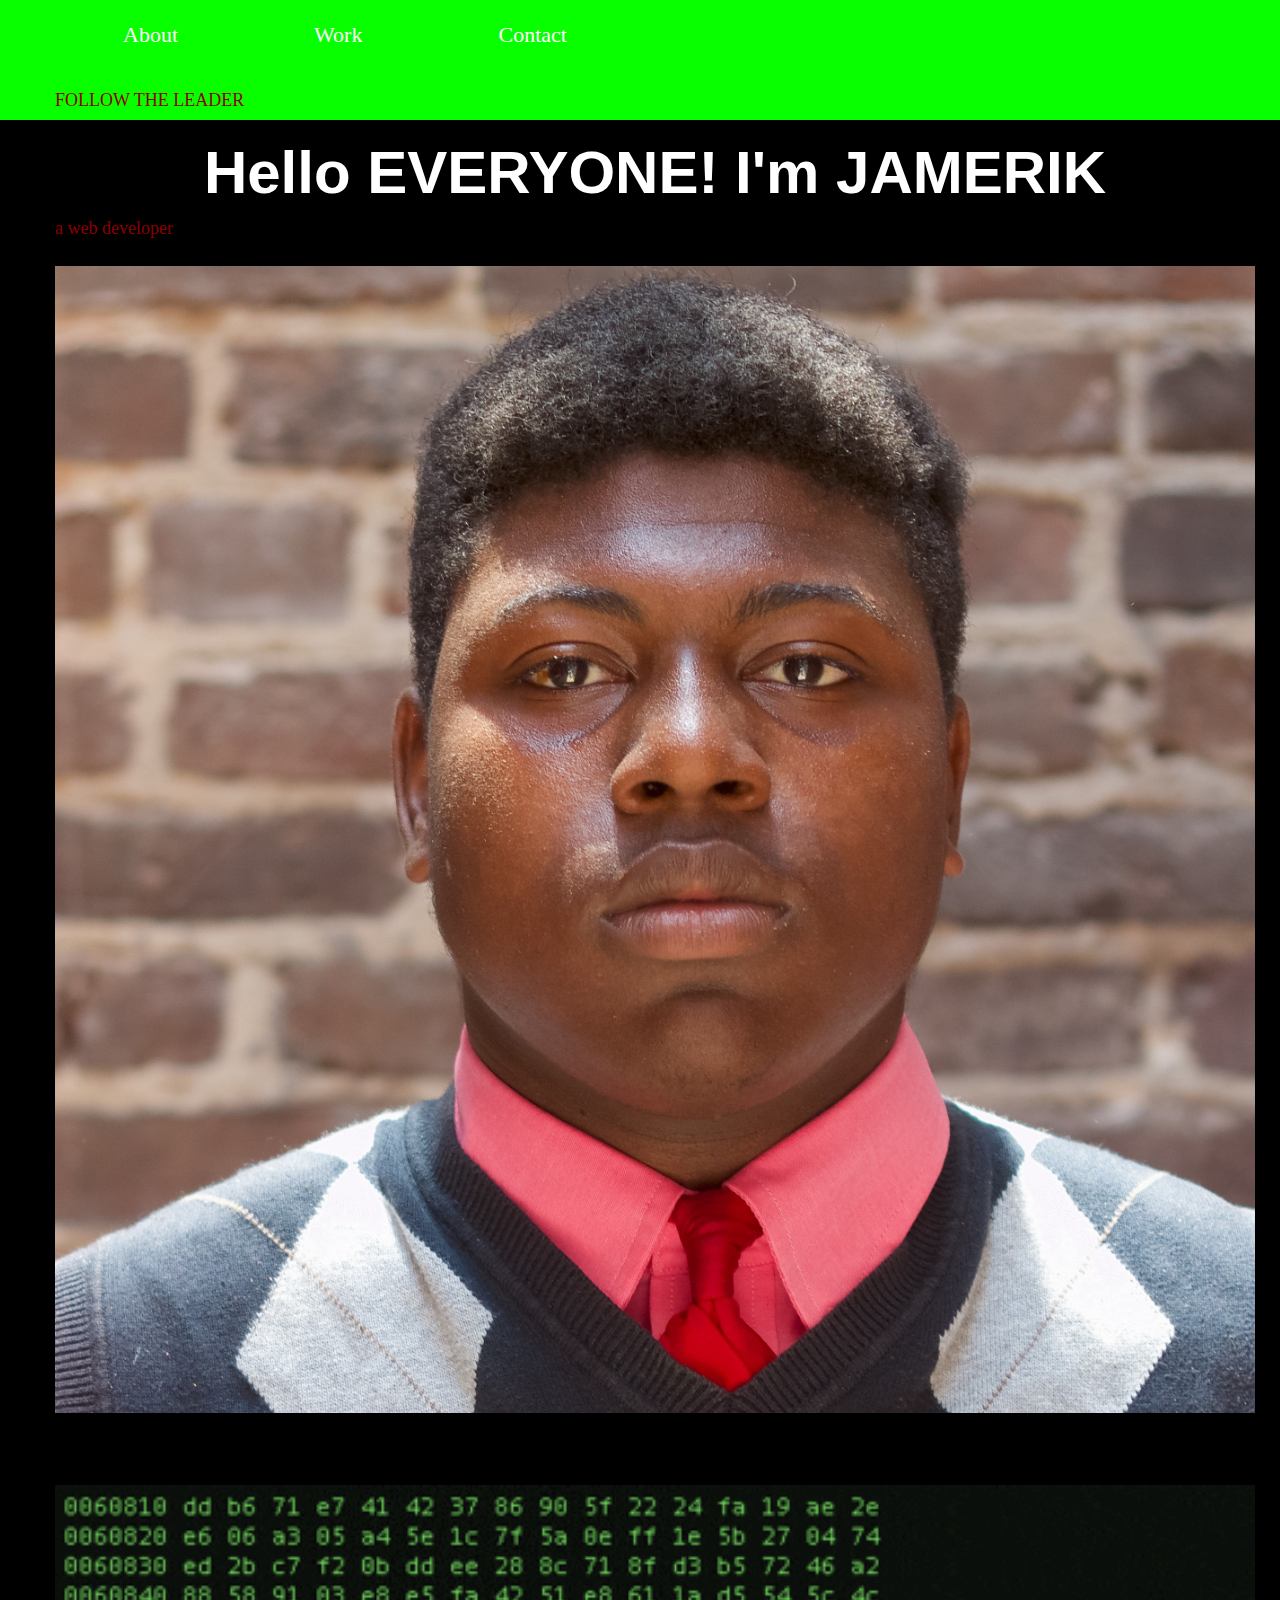
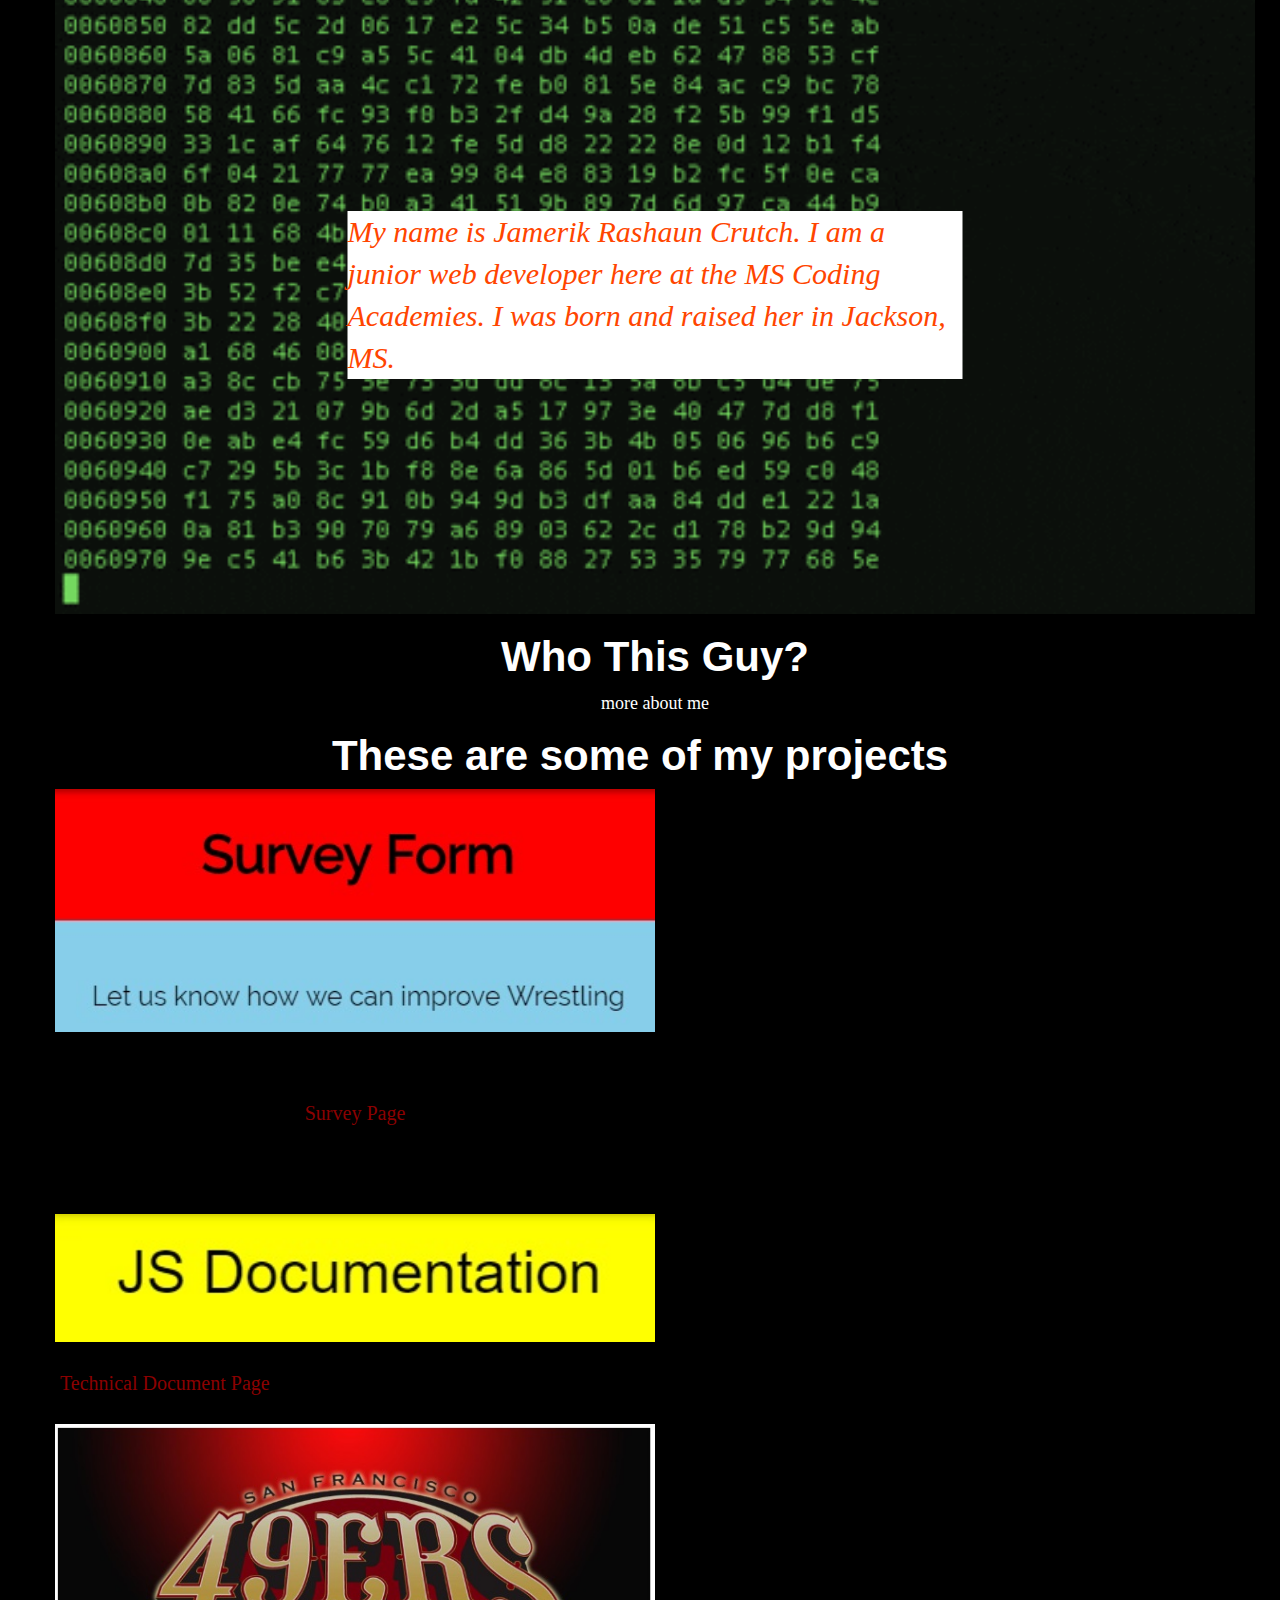
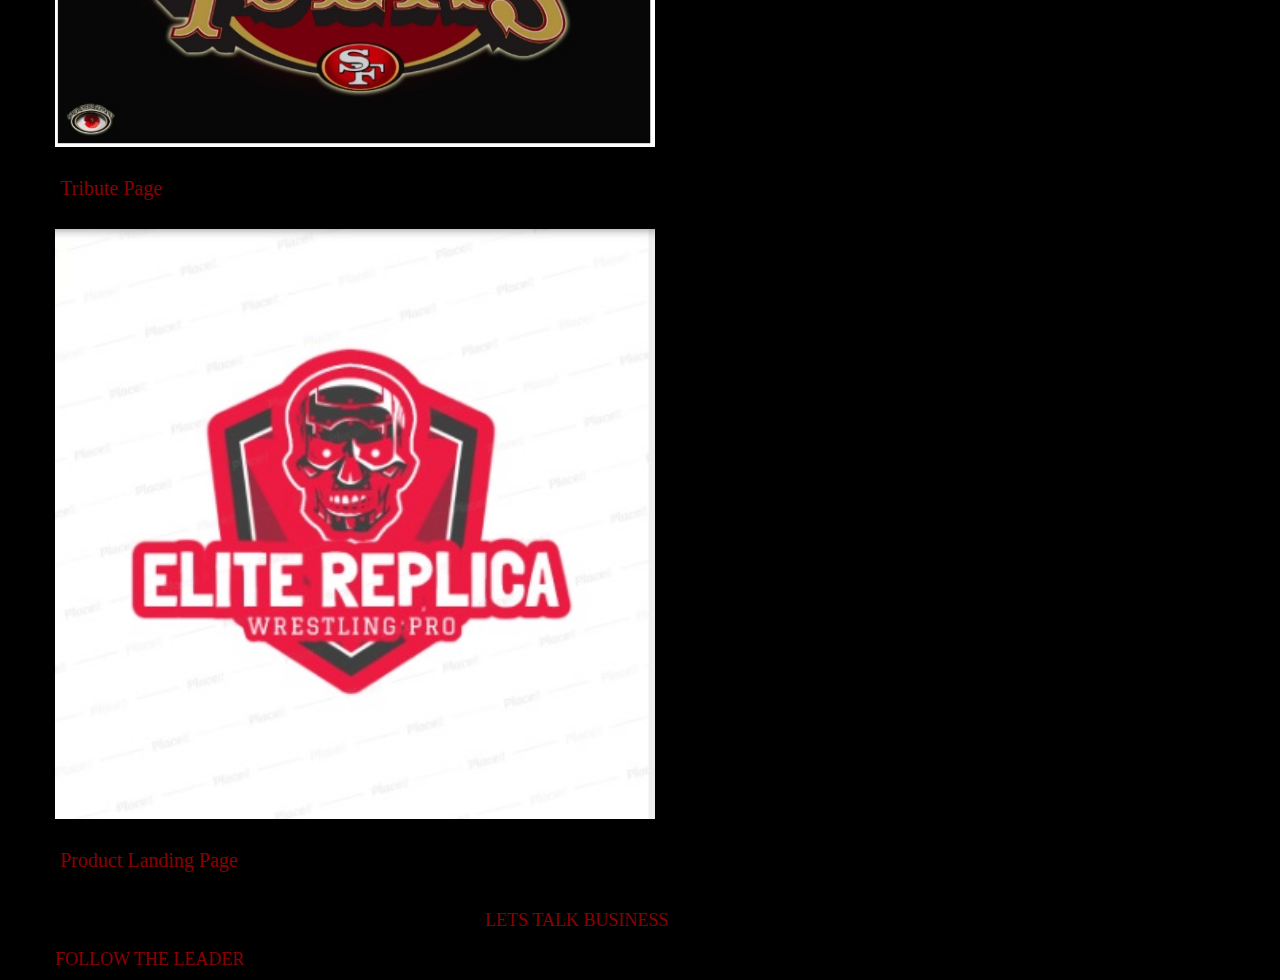
==== index.html @ 7f3080b8 "first commit" ====
<!DOCTYPE html>
<html lang="en">
<head>
    <meta charset="UTF-8">
    <meta name="viewport" content="width=device-width, initial-scale=1.0">
    <meta http-equiv="X-UA-Compatible" content="ie=edge">
    <title>Document</title>
    <link rel="stylesheet" href="css/bootstrap.css">
    <link rel="stylesheet" href="css/style.css">
    <link rel="stylesheet" href="css/style2.css">
</head>
<body>
    <div class="header">
        <div class="container">
            <div class="row">
                <div class="col-sm-6">
                    <ul class="nav-list">
                        <li><a href="#welcome-section">About</a></li>
                        <li><a href="#projects">Work</a></li>
                        <li><a href="#contact">Contact</a></li>
                    </ul>
                </div>
                <div class="col-sm-6">
                    <p>FOLLOW THE LEADER</p>
                    <a href=""></a>
                    <a href=""></a>
                    <a href=""></a>
                    <a href=""></a>
                </div>
            </div>
        </div>
    </div>
    <div class="hero">
        <div class="container">
            <div class="row">
                <div class="col-sm-12">
                    <h1>Hello EVERYONE! I'm JAMERIK</h1>
                    <p>a web developer</p>
                    <img src="media/Jamerik Crutch2.jpg " class="img-responsive"  alt="" width="360px"> 
                </div>
                <div class="img col-sm-12">  
                    <section id="welcome-section" class="welcome-section">
                    <img src="media/giphy (1).gif" class="img-responsive" alt=""width="100%" srcset="">
                    <h2>Who This Guy? </h2>
                    <p>My name is Jamerik Rashaun Crutch. I am a junior web developer here at the MS Coding Academies. I was born and raised her in Jackson, MS. </p>
                    <a href="bio/index.html" target="_blank">more about me</a>
                </div>
            </div>
        </div> 
    </div>
    
    <div class="content">
        <div class="container">
            <div class="row">
                <h2>These are some of my projects</h2>
                <div class="col-sm-6">
                    <section id="projects" class="projects-section">
                    
                    <div class="projects-grid">
                        <a href="https://codepen.io/King_Jay1976/full/NQpWjJ?editors=1000#0" target="_blank" class="project 1"><img src="media/image (3).jpg" alt=""></a> 
                        <p class="project-title">
                            
                            Survey Page
                                 
                        </p>
                        </a>
                    </div>
                </div>    
                <div class="col-sm-6">        
                    <a href="https://codepen.io/King_Jay1976/full/xvrEeW"
                    target="_blank" class="project project-tile"><img src="media/image (2).jpg" alt=""></a>
                    <p class="project-title">
                        
                        Technical Document Page
                        
                    </p> 
                    </a>  
                </div>    
            </div>
        </div>    
        <div class="container">    
            <div class="row">
                    <div class="col-sm-6">
                        <a href="https://codepen.io/King_Jay1976/full/pMEbre" target="_blank" class="project project-tile"><img src="media/image (1).jpg" width="360px" alt=""></a> 
                        <p class="project-title">
                             Tribute Page 
                        </p>
                        </a>
                    </div>
                    <div class="col-sm-6">
                        <a href="https://codepen.io/King_Jay1976/full/XvgXwz"class="project project-tile"><img src="media/image.jpg" width="360px" alt=""></a>
                        <p class="project-title">
                             Product Landing Page
                        </p>
                    </a>
                </div>
            </div>
        </div>
        <section id="contact" class="contact">
        <div class="footer"></div>
            <div class="container">
                <div class="row">
                    <div class="col-sm-4">
                        
                    </div>
                    <div class="col-sm-4">
                        <p>LETS TALK BUSINESS</p>
                        <a href=""></a>
                        <a href=""></a>
                        <a href=""></a>
                    </div>
                    <div class="col-sm-4">
                        <p>FOLLOW THE LEADER</p>
                        <a href=""></a>
                        <a href=""></a>
                        <a href=""></a>
                        <a href=""></a>
                    </div>
                </div>
            </div>

    </div>
</body>
</html>
---- css/style.css ----
body{
    background-color: black;
    margin-left: auto;
    margin-right: auto;
}
.header{
    background-color: #07FF00;
    top: 50%;
    left: 50%;
    
}
.header li{
    margin-left: auto;
    margin-right: auto;
}
li{
    display: inline;
    list-style: none;

}
.hero img{
    display: block;
    margin-left: auto;
    margin-right: auto;
    margin-top: 25px;
}
.img{
    position: relative;
    top: 25px; 
    /* z-index: -1;  */
    
}
.img h2{
    /* position: absolute; */
    top: 50px;
    left:50px;
    /* transform: translate(-50%, -50%); */
}
.img p{
    position: absolute;
    top: 50%;
    left: 50%;
    transform: translate(-50%, -50%);
    background-color: white;
}
p{
    margin: 7px;
    color: darkred;
    margin-left: auto;
    margin-right: auto;
}
div{
    margin: auto;
}
h1{
    color: white;
}
---- css/style2.css ----
/* Custom properties/variables  */
:root {
    --main-white: white;
    --main-red: orangered;
    --main-blue: blue;
    --main-green: darkgreen;
      
  }
  
  /* Base reset */
  * {
    margin: 0;
    padding: 0;
  }
  
  /* box-sizing and font sizing */
  *,
  *::before,
  *::after {
    box-sizing: content-box;
  }
  
  html {
    box-sizing: border-box;
    font-size: 62.5%;
    scroll-behavior: smooth;
  }
  
  
  @media (max-width: 75em) {
    html {
      font-size: 60%;
    }
  }
  
  /* 980px / 16px = 61.25em */
  @media (max-width: 61.25em) {
    html {
      font-size: 58%;
    }
  }
  
  /* 460px / 16px = 28.75em */
  @media (max-width: 28.75em) {
    html {
      font-size: 55%;
    }
  }
  
  /* Base styles */
  
  body {
    font-family: Italics, serif;
    font-size: 1.8rem; /* 18px */
    font-weight: 400;
    line-height: 1.4;
    color: var(--main-white);
  }
  
  h1,
  h2 {
    font-family: 'Raleway', sans-serif;
    font-weight: 700;
    text-align: center;
  }
  
  h1 {
    font-size: 6rem;
  }
  
  h2 {
    font-size: 4.2rem;
  }
  
  ul {
    list-style: none;
  }
  
  a {
    text-decoration: none;
    color: var(--main-white)
  }
  
  img {
    display: block;
    width: 100%;
  }
  
  /* nav */
  
  .nav {
    display: flex;
    justify-content: flex-end;
    position: fixed;
    top: 0;
    left: 0;
    width: 100%;
    background: var(--main-green);
    box-shadow: 0 2px 0 rgba(0, 0, 0, 0.4);
    z-index: 10;
  }
  
  .nav-list {
    display: flex;
    margin-right: 2rem;
  }
  
  @media (max-width: 28.75em) {
    .nav {
      justify-content: center;
    }
  
    .nav-list {
      margin: 0 1rem;
    }
  }
  
  .nav-list a {
    display: block;
    font-size: 2.2rem;
    padding: 2rem;
    color: white;
  }
  
  .nav-list a:hover {
    background: darkgreen;
  }
  
  /* Welcome section */
  
  .welcome-section {
    display: flex;
    flex-direction: column;
    justify-content: center;
    align-items: center;
    width: 100%;
    height: 100vh;
    background-color: #000;
    
  }
  
  .welcome-section > p {
    font-size: 3rem;
    font-weight: 200;
    font-style: italic;
    color: var(--main-red);
  }
  
  /* Projects section */
  
  
  
  .projects-section-header {
    max-width: 640px;
    margin: 0 auto 6rem auto;
    border-bottom: 0.2rem solid var(--main-white);
  }
  
  @media (max-width: 28.75em) {
    .projects-section-header {
      font-size: 4rem;
    }
  }
  
  
  .projects-grid {
    display: grid;
    grid-template-columns: repeat(auto-fit, minmax(320px, 1fr));
    grid-gap: 4rem;
    width: 100%;
    max-width: 1280px;
    margin: 0 auto;
    margin-bottom: 6rem;
  }
  
  @media (max-width: 30.625em) {
    .projects-section {
      padding: 6rem 1rem;
    }
  
    .projects-grid {
      grid-template-columns: 1fr;
    }
  }
  
  .project {
    background: var(--main-gray);
    box-shadow: 1px 1px 2px rgba(0, 0, 0, 0.5);
    border-radius: 2px;
  }
  
  .code {
    color: var(--main-gray);
    transition: color 0.3s ease-out;
  }
  
  .project:hover .code {
    color: #ff7f50;
  }
  
  .project-image {
    height: calc(100% - 6.8rem);
    width: 100%;
    object-fit: cover;
  }
  
  .project-title {
    font-size: 2rem;
    padding: 2rem 0.5rem;
  }
  
  .btn {
    display: inline-block;
    padding: 1rem 2rem;
    border-radius: 2px;
  }
  
  .btn-show-all {
    font-size: 2rem;
    background: var(--main-gray);
    transition: background 0.3s ease-out;
  }
  
  .btn-show-all:hover {
    background: red;
  }
  
  .btn-show-all:hover > i {
    transform: translateX(2px);
  }
  
  .btn-show-all > i {
    margin-left: 10px;
    transform: translateX(0);
    transition: transform 0.3s ease-out;
  }
  .contact-section {
    display: flex;
    flex-direction: column;
    justify-content: center;
    align-items: center;
    text-align: center;
    width: 100%;
    height: 80vh;
    padding: 0 2rem;
    background: var(--main-gray);
  }
  
  .contact-section-header > h2 {
    font-size: 6rem;
  }
  
  @media (max-width: 28.75em) {
    .contact-section-header > h2 {
      font-size: 4rem;
    }
  }
  
  .contact-section-header > p {
    font-style: italic;
  }
  
  .contact-links {
    display: flex;
    justify-content: center;
    width: 100%;
    max-width: 980px;
    margin-top: 4rem;
    flex-wrap: wrap;
  }
  
  .contact-details {
    font-size: 2.4rem;
    text-shadow: 2px 2px 1px #1f1f1f;
    transition: transform 0.3s ease-out;
  }
  
  .contact-details:hover {
    transform: translateY(8px);
  }
  
  /* Footer */
  
  footer {
    font-weight: 300;
    display: flex;
    justify-content: space-evenly;
    padding: 2rem;
    background: var(--main-gray);
    border-top: 4px solid var(--main-red);
  }
  
  footer > p {
    margin: 2rem;
  }
  
  footer i {
    vertical-align: middle;
  }
  
  @media (max-width: 28.75em) {
    footer {
      flex-direction: column;
      text-align: center;
    }
  }
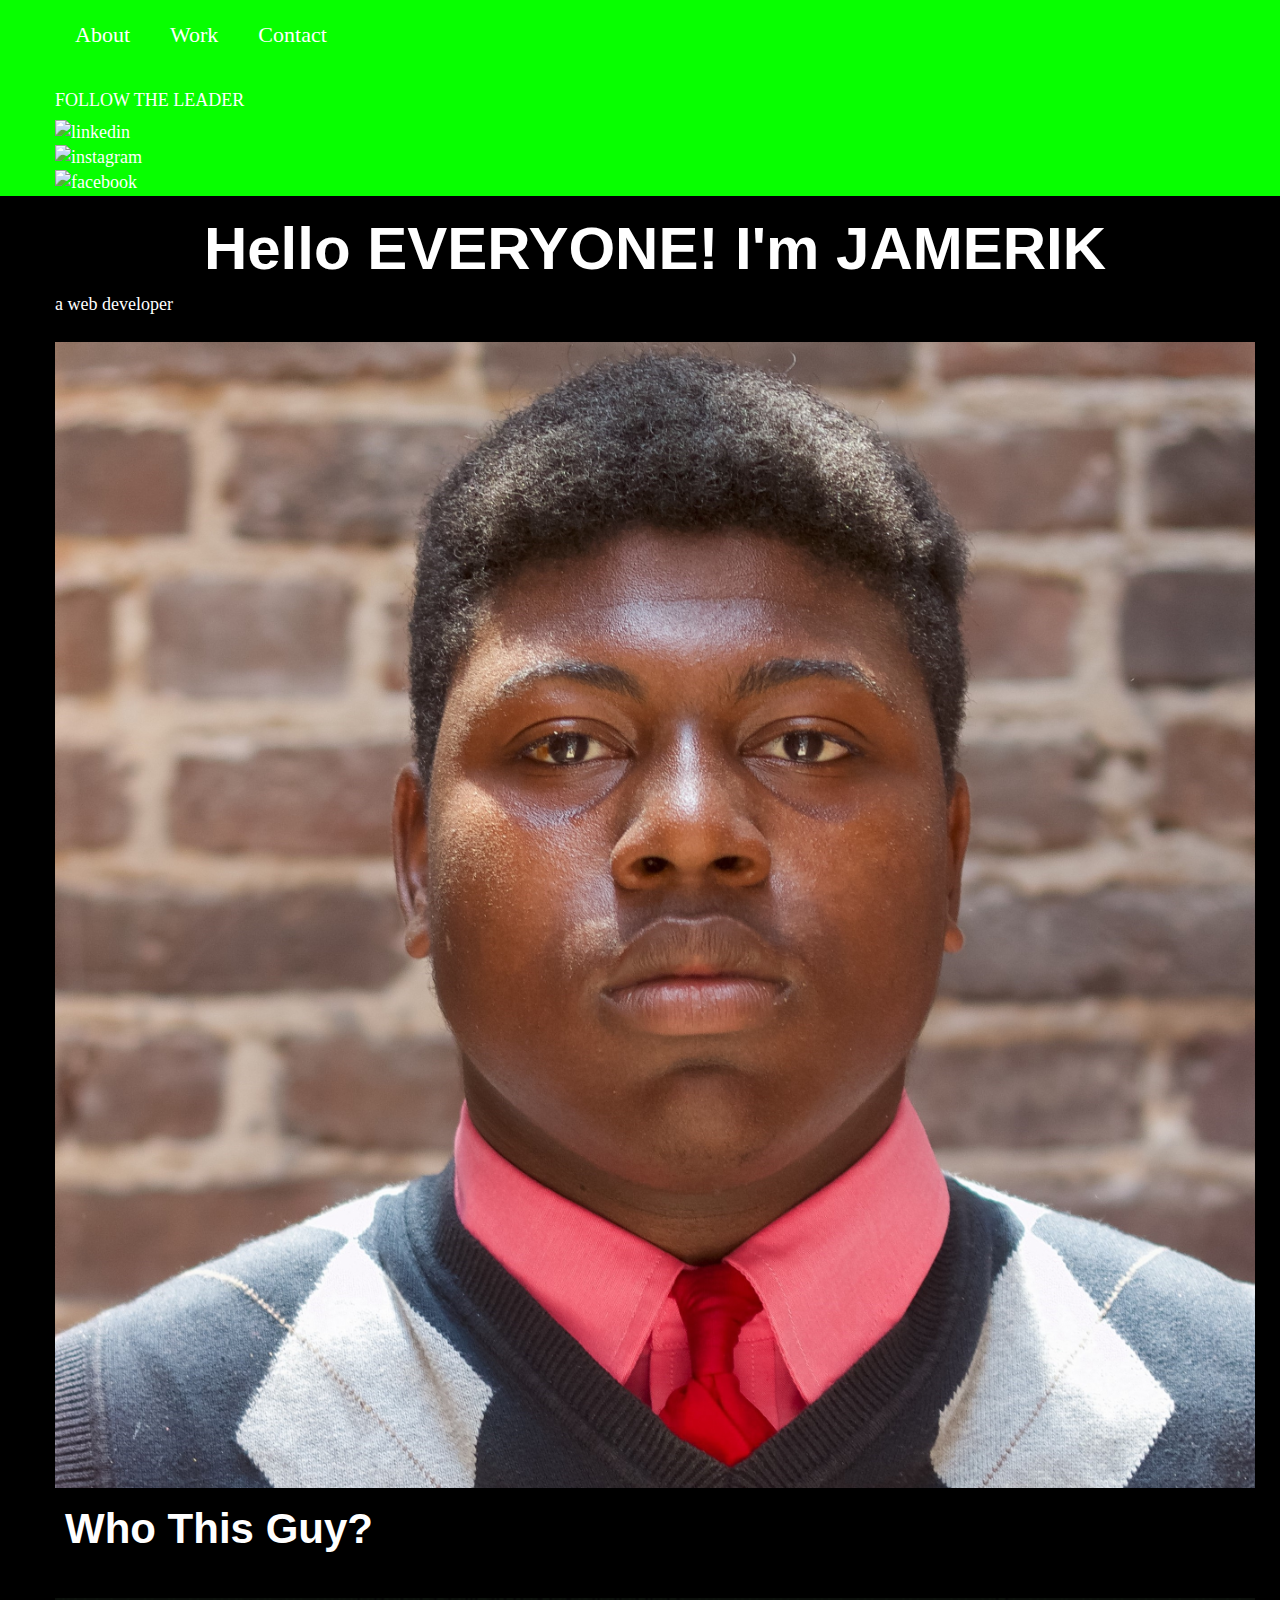
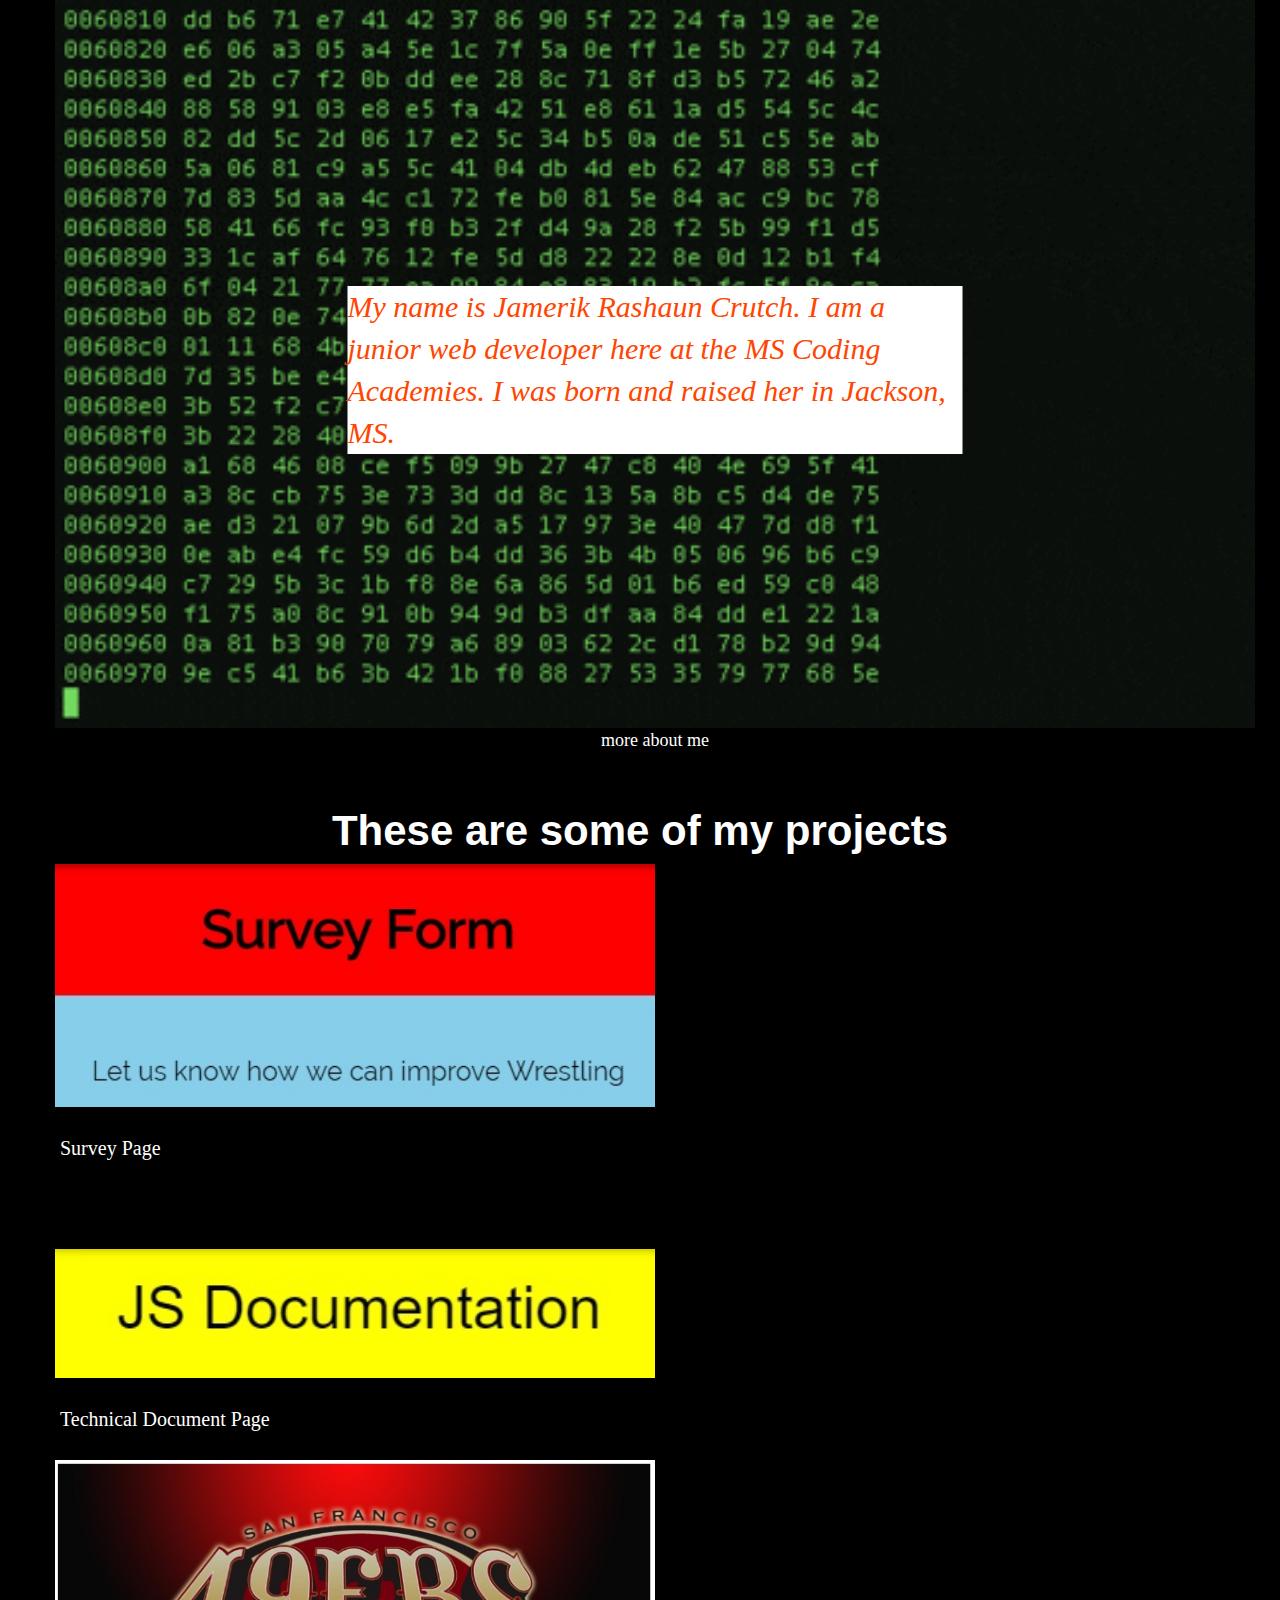
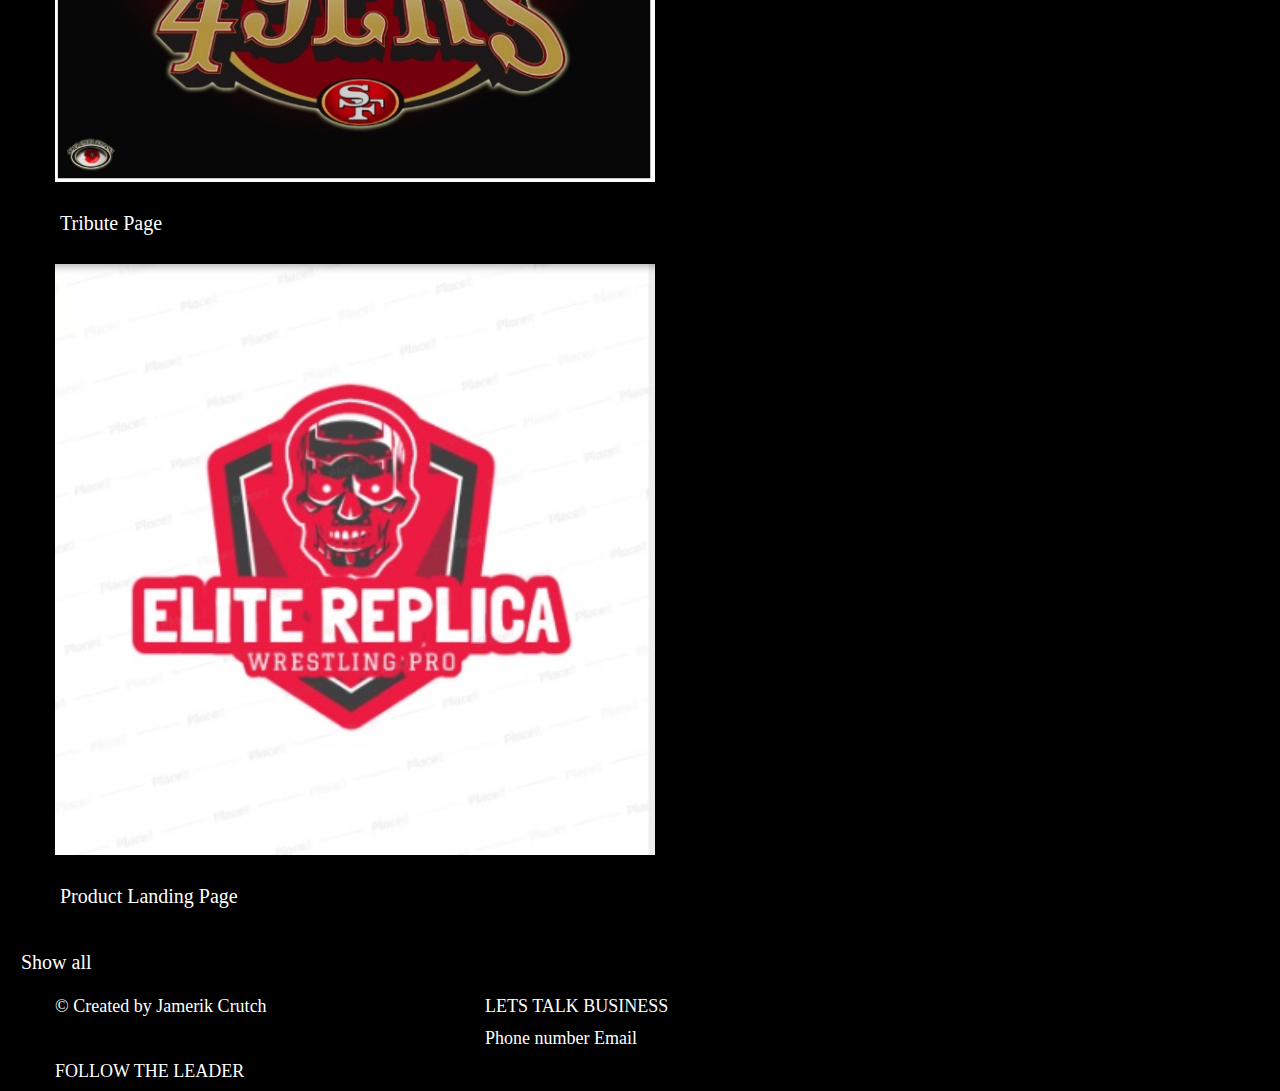
==== commit 52271230: "(updated message)" ====
--- a/index.html
+++ b/index.html
@@ -22,10 +22,10 @@
                 </div>
                 <div class="col-sm-6">
                     <p>FOLLOW THE LEADER</p>
-                    <a href=""></a>
-                    <a href=""></a>
-                    <a href=""></a>
-                    <a href=""></a>
+                    <a href=""><img src="" alt="linkedin"></a>
+                    <a href=""><img src="" alt="instagram"></a>
+                    <a href=""><img src="" alt="facebook"></a>
+                    <a href=""><img src="" alt=""></a>
                 </div>
             </div>
         </div>
@@ -57,7 +57,7 @@
                     <section id="projects" class="projects-section">
                     
                     <div class="projects-grid">
-                        <a href="https://codepen.io/King_Jay1976/full/NQpWjJ?editors=1000#0" target="_blank" class="project 1"><img src="media/image (3).jpg" alt=""></a> 
+                        <a href="https://codepen.io/King_Jay1976/full/NQpWjJ?editors=1000#0" target="_blank" class="project 1"><img src="media/image (3).jpg" alt=""> 
                         <p class="project-title">
                             
                             Survey Page
@@ -68,7 +68,7 @@
                 </div>    
                 <div class="col-sm-6">        
                     <a href="https://codepen.io/King_Jay1976/full/xvrEeW"
-                    target="_blank" class="project project-tile"><img src="media/image (2).jpg" alt=""></a>
+                    target="_blank" class="project project-tile"><img src="media/image (2).jpg" alt="">
                     <p class="project-title">
                         
                         Technical Document Page
@@ -80,34 +80,40 @@
         </div>    
         <div class="container">    
             <div class="row">
-                    <div class="col-sm-6">
-                        <a href="https://codepen.io/King_Jay1976/full/pMEbre" target="_blank" class="project project-tile"><img src="media/image (1).jpg" width="360px" alt=""></a> 
-                        <p class="project-title">
-                             Tribute Page 
-                        </p>
-                        </a>
-                    </div>
-                    <div class="col-sm-6">
-                        <a href="https://codepen.io/King_Jay1976/full/XvgXwz"class="project project-tile"><img src="media/image.jpg" width="360px" alt=""></a>
-                        <p class="project-title">
-                             Product Landing Page
-                        </p>
+                <div class="col-sm-6">
+                    <a href="https://codepen.io/King_Jay1976/full/pMEbre" target="_blank" class="project project-tile"><img src="media/image (1).jpg" width="360px" alt=""> 
+                    <p class="project-title">
+                            Tribute Page 
+                    </p>
+                    </a>
+                </div>
+                <div class="col-sm-6">
+                    <a href="https://codepen.io/King_Jay1976/full/XvgXwz"class="project project-tile"><img src="media/image.jpg" width="360px" alt="">
+                    <p class="project-title">
+                            Product Landing Page
+                    </p>
                     </a>
                 </div>
             </div>
         </div>
+        
+        <div class="show-all">
+            <a href="" class="btn btn-show-all" target="_blank">Show all</a>
+        </div>
+        
         <section id="contact" class="contact">
         <div class="footer"></div>
             <div class="container">
                 <div class="row">
                     <div class="col-sm-4">
-                        
+                        <p>
+                            &copy; Created by Jamerik Crutch
+                        </p>
                     </div>
                     <div class="col-sm-4">
                         <p>LETS TALK BUSINESS</p>
-                        <a href=""></a>
-                        <a href=""></a>
-                        <a href=""></a>
+                        <a href="#link">Phone number</a>
+                        <a href="#link">Email</a>
                     </div>
                     <div class="col-sm-4">
                         <p>FOLLOW THE LEADER</p>
--- a/css/style.css
+++ b/css/style.css
@@ -10,10 +10,7 @@
     left: 50%;
     
 }
-.header li{
-    margin-left: auto;
-    margin-right: auto;
-}
+
 li{
     display: inline;
     list-style: none;
@@ -28,14 +25,14 @@
 .img{
     position: relative;
     top: 25px; 
-    /* z-index: -1;  */
+    z-index: -1; 
     
 }
 .img h2{
-    /* position: absolute; */
-    top: 50px;
-    left:50px;
-    /* transform: translate(-50%, -50%); */
+    position: absolute;
+    top: 25px;
+    left:25px;
+    transform: translate(0%, -113%);
 }
 .img p{
     position: absolute;
@@ -46,13 +43,15 @@
 }
 p{
     margin: 7px;
-    color: darkred;
+    color: white;
     margin-left: auto;
     margin-right: auto;
 }
-div{
-    margin: auto;
-}
+
 h1{
     color: white;
 } 
+
+.footer{
+    background-color: #07FF00;
+}
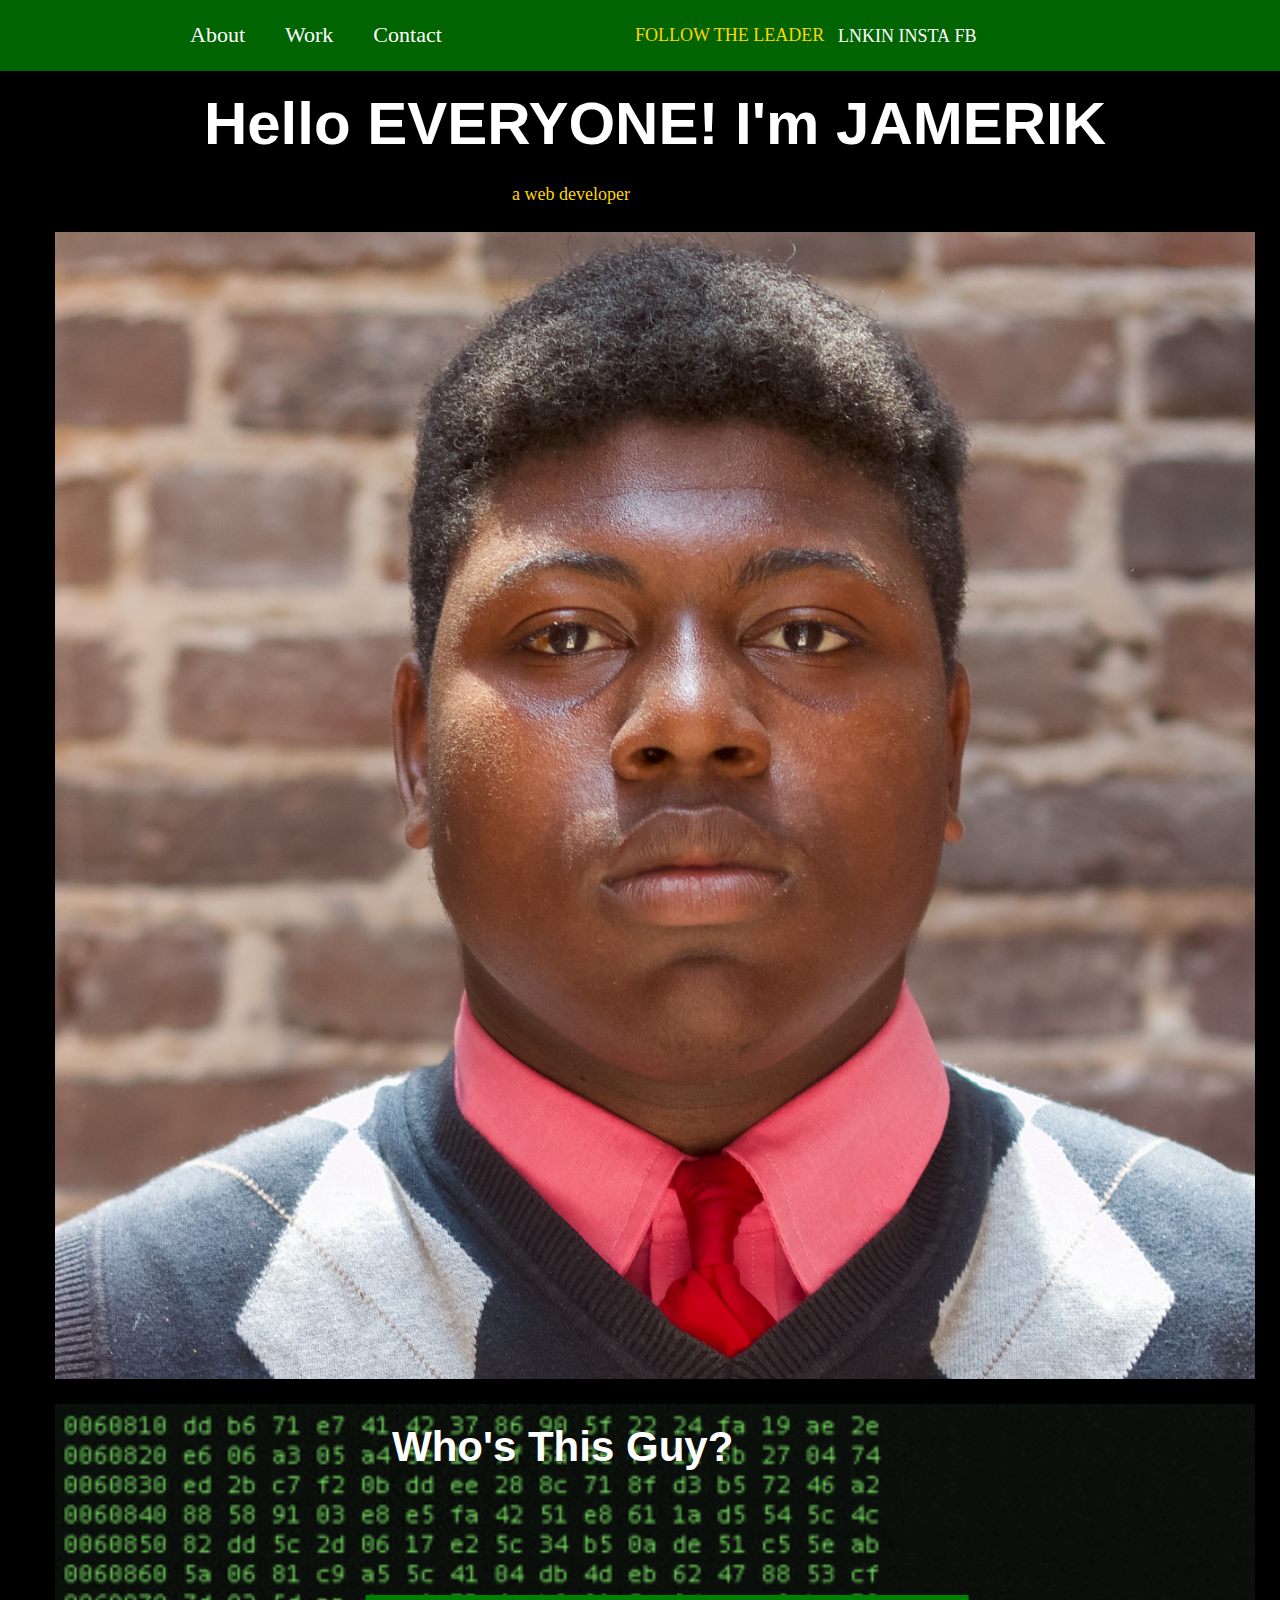
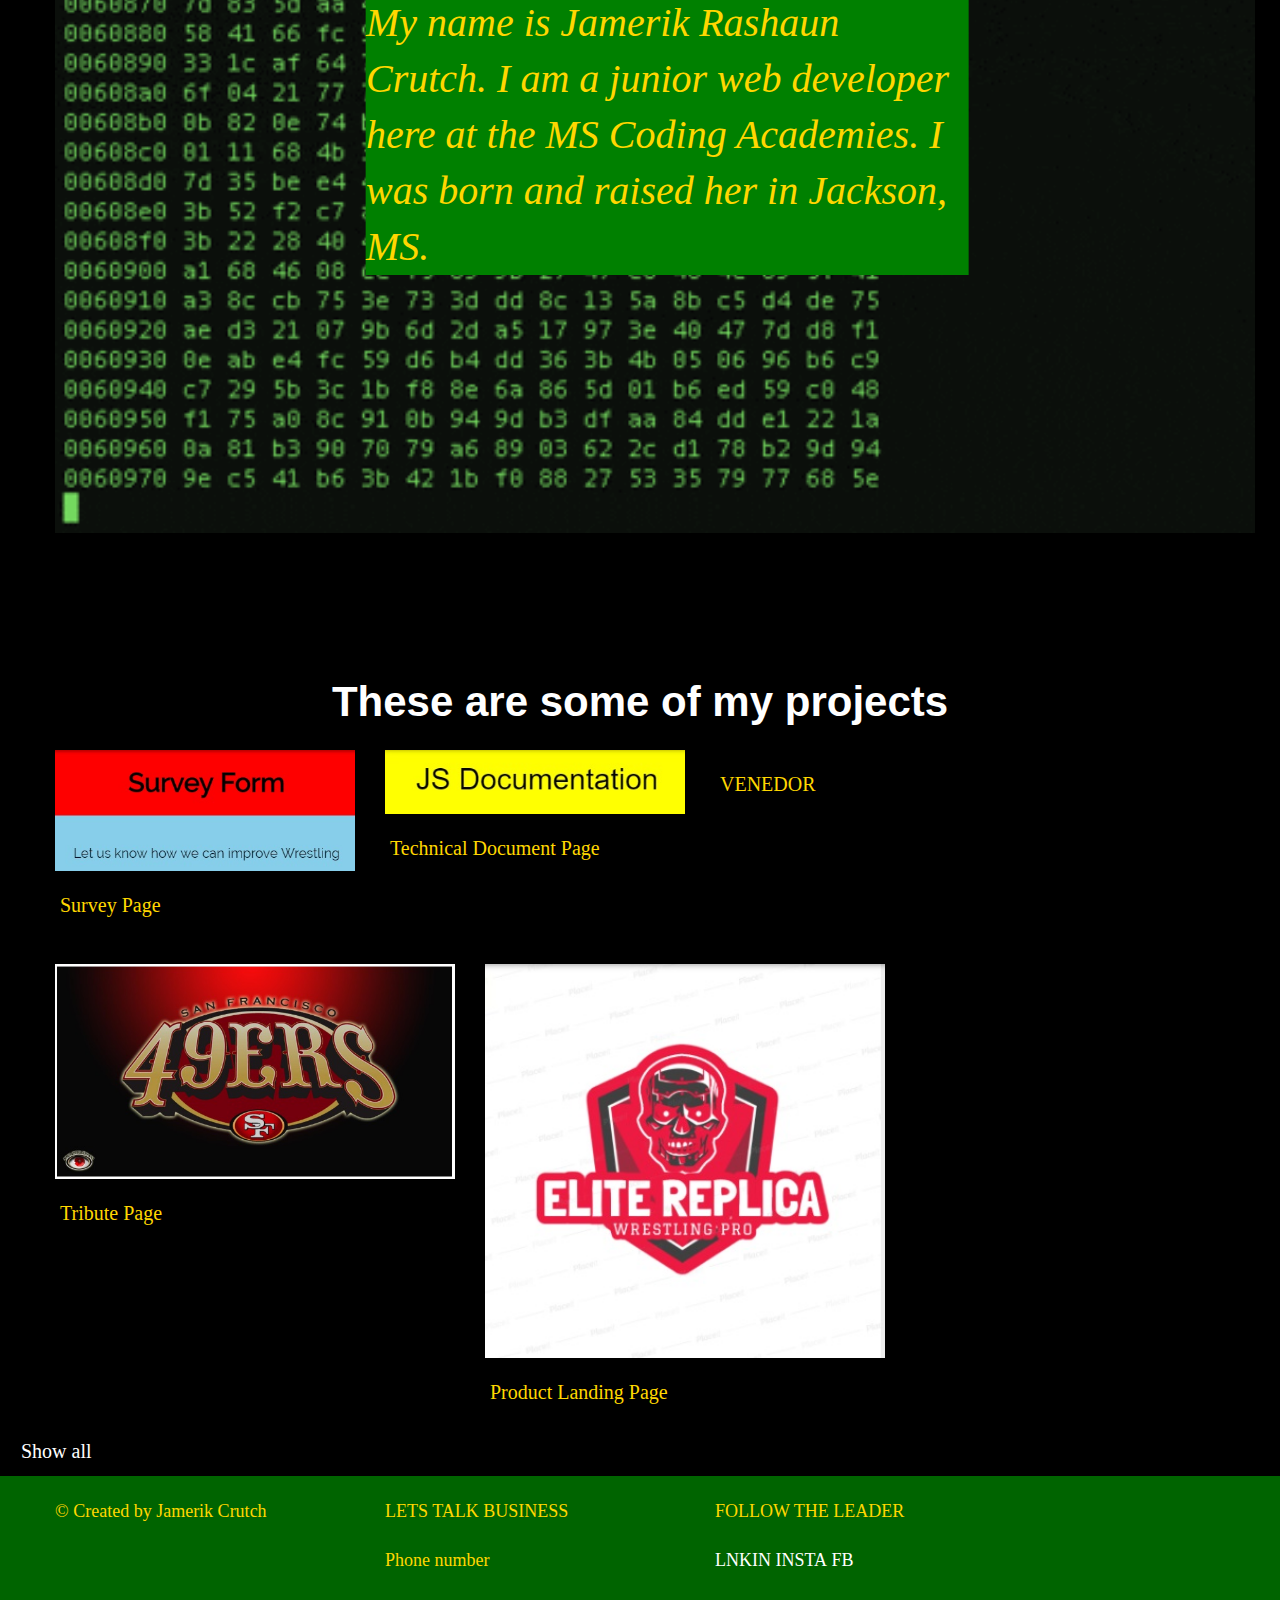
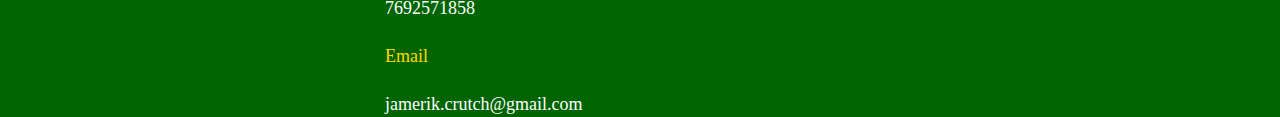
==== commit 8ce57e6b: "(updated message)" ====
--- a/index.html
+++ b/index.html
@@ -13,19 +13,20 @@
     <div class="header">
         <div class="container">
             <div class="row">
-                <div class="col-sm-6">
+                <div class="col-sm-5">
                     <ul class="nav-list">
                         <li><a href="#welcome-section">About</a></li>
                         <li><a href="#projects">Work</a></li>
                         <li><a href="#contact">Contact</a></li>
                     </ul>
                 </div>
-                <div class="col-sm-6">
+                <div class="links col-sm-5">
                     <p>FOLLOW THE LEADER</p>
-                    <a href=""><img src="" alt="linkedin"></a>
-                    <a href=""><img src="" alt="instagram"></a>
-                    <a href=""><img src="" alt="facebook"></a>
-                    <a href=""><img src="" alt=""></a>
+                    <ul>
+                        <li><a href="https://www.linkedin.com/in/jamerik-crutch-530aa9189/">LNKIN</a></li>
+                        <li><a href="https://www.instagram.com/kingzeus1999/">INSTA</a></li>
+                        <li><a href="https://www.facebook.com/jamerik.crutch.7">FB</a></li>
+                    </ul>           
                 </div>
             </div>
         </div>
@@ -33,30 +34,26 @@
     <div class="hero">
         <div class="container">
             <div class="row">
-                <div class="col-sm-12">
+                <div class="intro col-sm-12">
                     <h1>Hello EVERYONE! I'm JAMERIK</h1>
                     <p>a web developer</p>
                     <img src="media/Jamerik Crutch2.jpg " class="img-responsive"  alt="" width="360px"> 
                 </div>
-                <div class="img col-sm-12">  
+                <div class="imge col-sm-12">  
                     <section id="welcome-section" class="welcome-section">
                     <img src="media/giphy (1).gif" class="img-responsive" alt=""width="100%" srcset="">
-                    <h2>Who This Guy? </h2>
+                    <h2>Who's This Guy? </h2>
                     <p>My name is Jamerik Rashaun Crutch. I am a junior web developer here at the MS Coding Academies. I was born and raised her in Jackson, MS. </p>
-                    <a href="bio/index.html" target="_blank">more about me</a>
-                </div>
             </div>
         </div> 
     </div>
     
     <div class="content">
         <div class="container">
-            <div class="row">
+            <div class="pro row">
                 <h2>These are some of my projects</h2>
-                <div class="col-sm-6">
+                <div class="col-sm-3">
                     <section id="projects" class="projects-section">
-                    
-                    <div class="projects-grid">
                         <a href="https://codepen.io/King_Jay1976/full/NQpWjJ?editors=1000#0" target="_blank" class="project 1"><img src="media/image (3).jpg" alt=""> 
                         <p class="project-title">
                             
@@ -65,8 +62,7 @@
                         </p>
                         </a>
                     </div>
-                </div>    
-                <div class="col-sm-6">        
+                <div class="col-sm-3">        
                     <a href="https://codepen.io/King_Jay1976/full/xvrEeW"
                     target="_blank" class="project project-tile"><img src="media/image (2).jpg" alt="">
                     <p class="project-title">
@@ -75,19 +71,27 @@
                         
                     </p> 
                     </a>  
-                </div>    
-            </div>
-        </div>    
-        <div class="container">    
-            <div class="row">
-                <div class="col-sm-6">
+                </div>   
+                <div class="col-sm-3">        
+                        <a href="file:///C:/Users/Coding%20Academy/Desktop/crutchlessons/venedor/index.html"
+                        target="_blank" class="project project-tile"><img src="media/image (7).png" alt="">
+                        <p class="project-title">
+                            
+                            VENEDOR
+                            
+                        </p> 
+                        </a>  
+                    </div> 
+            </div> 
+            <div class="row">    
+                <div class="col-sm-4">
                     <a href="https://codepen.io/King_Jay1976/full/pMEbre" target="_blank" class="project project-tile"><img src="media/image (1).jpg" width="360px" alt=""> 
                     <p class="project-title">
                             Tribute Page 
                     </p>
                     </a>
                 </div>
-                <div class="col-sm-6">
+                <div class="col-sm-4">
                     <a href="https://codepen.io/King_Jay1976/full/XvgXwz"class="project project-tile"><img src="media/image.jpg" width="360px" alt="">
                     <p class="project-title">
                             Product Landing Page
@@ -96,35 +100,36 @@
                 </div>
             </div>
         </div>
-        
-        <div class="show-all">
-            <a href="" class="btn btn-show-all" target="_blank">Show all</a>
-        </div>
-        
-        <section id="contact" class="contact">
-        <div class="footer"></div>
-            <div class="container">
-                <div class="row">
-                    <div class="col-sm-4">
-                        <p>
-                            &copy; Created by Jamerik Crutch
-                        </p>
-                    </div>
-                    <div class="col-sm-4">
-                        <p>LETS TALK BUSINESS</p>
-                        <a href="#link">Phone number</a>
-                        <a href="#link">Email</a>
-                    </div>
-                    <div class="col-sm-4">
-                        <p>FOLLOW THE LEADER</p>
-                        <a href=""></a>
-                        <a href=""></a>
-                        <a href=""></a>
-                        <a href=""></a>
-                    </div>
+    </div>
+    
+    <div class="show-all">
+        <a href="" class="btn btn-show-all" target="_blank">Show all</a>
+    </div>
+    
+    <section id="contact" class="contact">
+    <div class="footer">
+        <div class="container">
+            <div class="row">
+                <div class="col-sm-3">
+                    <p>
+                        &copy; Created by Jamerik Crutch
+                    </p>
+                </div>
+                <div class="contact col-sm-3">
+                    <p>LETS TALK BUSINESS</p>
+                    <p>Phone number</p><a href="#link">7692571858</a>
+                    <p>Email</p><a href="#link">jamerik.crutch@gmail.com</a>
+                </div>
+                <div class="col-sm-3">
+                    <p>FOLLOW THE LEADER</p>
+                    <ul>
+                        <li><a href="https://www.linkedin.com/in/jamerik-crutch-530aa9189/">LNKIN</a></li>
+                        <li><a href="https://www.instagram.com/kingzeus1999/">INSTA</a></li>
+                        <li><a href="https://www.facebook.com/jamerik.crutch.7">FB</a></li>
+                    </ul>    
                 </div>
             </div>
-
+        </div>
     </div>
 </body>
 </html>--- a/css/style.css
+++ b/css/style.css
@@ -1,11 +1,12 @@
 
 body{
     background-color: black;
-    margin-left: auto;
-    margin-right: auto;
+    /* background-color:white; */
+    /* margin-left: auto;
+    margin-right: auto; */
 }
 .header{
-    background-color: #07FF00;
+    background-color: darkgreen;
     top: 50%;
     left: 50%;
     
@@ -15,12 +16,30 @@
     display: inline;
     list-style: none;
 
+}
+.links a{
+    display: inline;
+    text-decoration: none;
+    color: white;
+}
+.links a:hover{
+    background-color: green;
+}
+.links li{
+    display: inline;
+    list-style: none;
 }
 .hero img{
     display: block;
     margin-left: auto;
     margin-right: auto;
     margin-top: 25px;
+    margin-bottom: 0px;
+}
+.intro p{
+    margin-top: 25px;
+    margin-left:333px;
+    background-color: none;
 }
 .img{
     position: relative;
@@ -31,21 +50,22 @@
 .img h2{
     position: absolute;
     top: 25px;
-    left:25px;
-    transform: translate(0%, -113%);
+    left:270px;
+    /* transform: translate(0%, -113%); */
 }
 .img p{
     position: absolute;
     top: 50%;
     left: 50%;
     transform: translate(-50%, -50%);
-    background-color: white;
+    /* background-color: black; */
 }
 p{
-    margin: 7px;
-    color: white;
+    margin: 23px;
+    color: gold;
     margin-left: auto;
     margin-right: auto;
+    /* background-color: darkgreen; */
 }
 
 h1{
@@ -53,5 +73,234 @@
 } 
 
 .footer{
-    background-color: #07FF00;
-}
+    background-color:darkgreen;
+}
+@media screen and (min-width: 320px){
+    .nav-list {
+        margin: 0 3rem;
+        margin-left: 28px;
+        margin-bottom: -31px;
+      }
+    .links ul{
+        margin-left: 90px;
+        margin-top: -14px;
+    }  
+    .links p{
+        margin-left: 66px;
+    }
+    .intro p{
+        margin-top: 25px;
+        margin-left: 91px;
+        background-color: none;
+    }
+    .imge img{
+        margin-bottom: 383px;
+    }
+    .imge h2{
+        position: absolute;
+        top: -13px;
+        left: 16px;
+        bottom: 0px;
+        /* transform: translate(0%, -113%); */
+    }
+    .imge p{
+        position: absolute;
+        top: 17%;
+        left: 43%;
+        transform: translate(-50%, -50%);
+        background-color: black;
+    }
+    .more a{
+        margin-top: 0px;
+
+    }
+    .pro h2{
+        margin-top: -400px;        
+        margin-bottom: 0px;
+    }
+    /* .welcome-section > p {
+        font-size: 2rem;
+        font-weight: 200;
+        font-style: italic;
+      } */
+}
+@media screen and (min-width: 375px){
+    .nav-list {
+        margin: 0 5rem;
+        margin-bottom: -31px;
+      }
+    .links ul{
+        margin-left: 223px;
+        margin-top: -45px;
+    } 
+    .links p{
+        margin-left: 0px;
+    } 
+    .intro p{
+        margin-top: 25px;
+        margin-left: 128px;
+        background-color: none;
+    }
+    .imge img{
+        margin-bottom: 383px;
+    }
+    .imge p{
+        position: absolute;
+        top: 19%;
+        left: 43%;
+        transform: translate(-50%, -50%);
+        background-color: black;
+        margin-left: auto;
+        margin-right: auto;
+        
+    }
+    .imge h2{
+        position: absolute;
+        top: -23px;
+        left: 38px;
+    }.pro h2{
+        margin-top: -400px;        
+        margin-bottom: -48px;
+
+    /* .welcome-section > p {
+        font-size: 2rem;
+        font-weight: 200;
+        font-style: italic;
+      } */
+}
+@media screen and (min-width: 425px){
+    .nav-list {
+        margin: 0 8rem;
+        margin-bottom: -31px;
+      }
+    .links ul{
+        margin-left: 273px;
+        margin-top: -45px;
+    }  
+    .links p{
+        margin-left: 0px;
+    } 
+    .intro p{
+        margin-top: 25px;
+        margin-left:150px;
+        background-color: none;
+    }
+    .imge img{
+        margin-bottom: 383px;
+    }
+    .imge p{
+        position: absolute;
+        top: 18%;
+        left: 47%;
+        transform: translate(-50%, -50%);
+        background-color: black;
+        margin-left: auto;
+        margin-right: auto;
+        
+    }
+    .imge h2{
+        position: absolute;
+        top: 13px;
+        left: 55px;
+    }
+    .pro h2{
+        margin-top: -390px;        
+        margin-bottom: -45px;
+    /* .welcome-section > p {
+        font-size: 2rem;
+        font-weight: 200;
+        font-style: italic;
+      } */
+}
+.project-title{
+    margin: 0px;
+   
+}
+@media screen and (min-width: 768px){
+    .nav-list {
+        margin: 0 1rem;
+      }
+    .links ul{
+        margin-left: 191px;
+        margin-top: -46px;
+    }  
+    .links p{
+        margin-left: 0px;
+    } 
+    .intro p{
+        margin-top: 25px;
+        margin-left:333px;
+        background-color: none;
+    }
+    .imge img{
+        margin-bottom: auto;
+    }
+    .imge p{
+        position: absolute;
+        top: 40%;
+        left: 52%;
+        transform: translate(-50%, -50%);
+        background-color: black;
+        margin-left: auto;
+        margin-right: auto;
+        
+    }
+    .imge h2{
+        position: absolute;
+        top: 25px;
+        left: 275px;
+    }
+     .welcome-section > p {
+        font-size: 4rem;
+        font-weight: 200; 
+        font-style: italic;
+      }
+      .pro h2{
+        margin-top: -90px;        
+        margin-bottom: 0px; 
+}
+@media screen and (min-width: 1024px){
+    .nav-list {
+        margin: 0 1rem;
+        margin-left: 115px;
+      }
+    .links ul{
+        margin-left: 253px;
+        margin-top: -47px;
+    }  
+    .links p{
+        margin-left: 50px;
+    } 
+    .intro p{
+        margin-top: 25px;
+        margin-left:457px;
+        background-color: none;
+    }
+    .imge img{
+        margin-bottom: auto;
+    }
+    .imge p{
+        position: absolute;
+        top: 37%;
+        left: 51%;
+        transform: translate(-50%, -50%);
+        background-color: green;
+        margin-left: auto;
+        margin-right: auto;
+        
+    }
+    .imge h2{
+        position: absolute;
+        top: 25px;
+        left: 352px;
+        /* background-color: green; */
+    }
+    .pro h2{
+        margin-top: -400px;        
+        margin-bottom: 0px;
+    /* .welcome-section > p {
+        font-size: 2rem;
+        font-weight: 200;
+        font-style: italic;
+      } */
+}
--- a/css/style2.css
+++ b/css/style2.css
@@ -110,9 +110,9 @@
       justify-content: center;
     }
   
-    .nav-list {
+    /* .nav-list {
       margin: 0 1rem;
-    }
+    } */
   }
   
   .nav-list a {
@@ -135,16 +135,15 @@
     align-items: center;
     width: 100%;
     height: 100vh;
-    background-color: #000;
+    /* background-color: #000; */
     
   }
   
-  .welcome-section > p {
-    font-size: 3rem;
+  /* .welcome-section > p {
+    font-size: 2rem;
     font-weight: 200;
     font-style: italic;
-    color: var(--main-red);
-  }
+  } */
   
   /* Projects section */
   
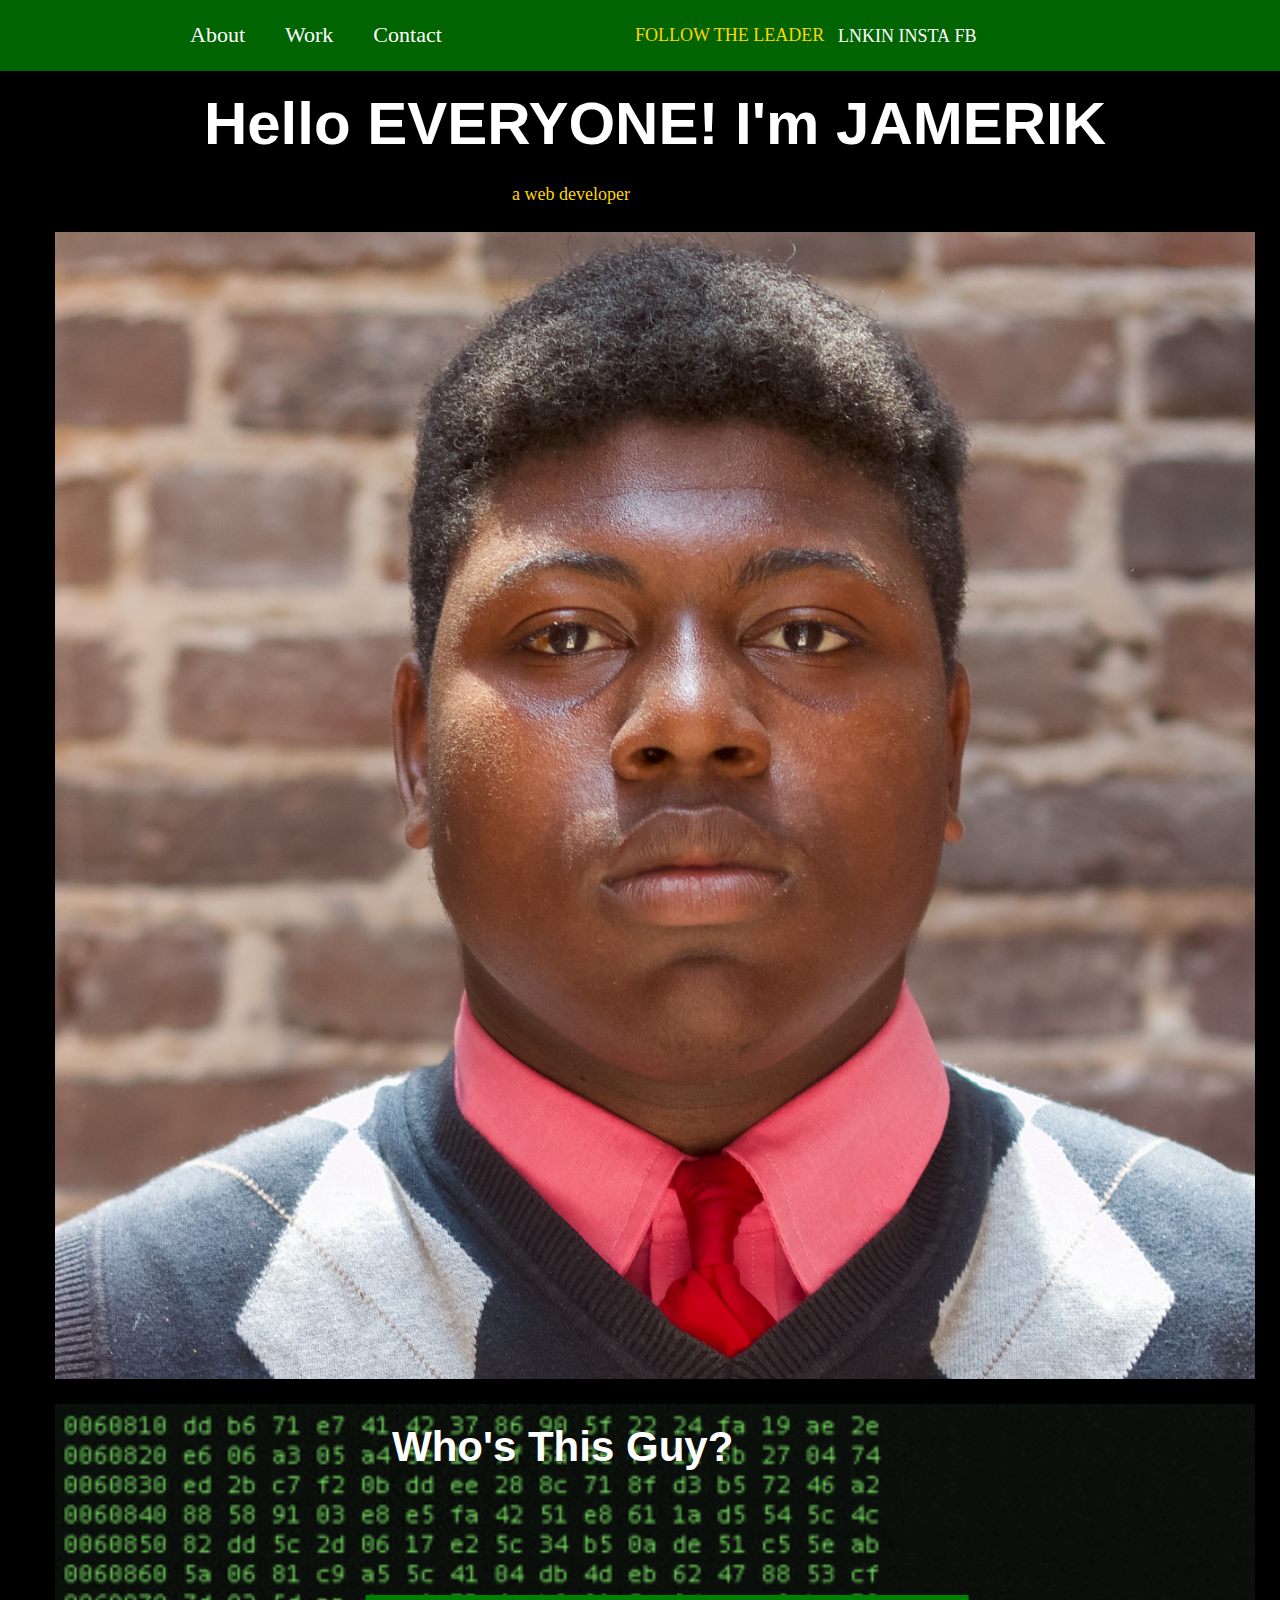
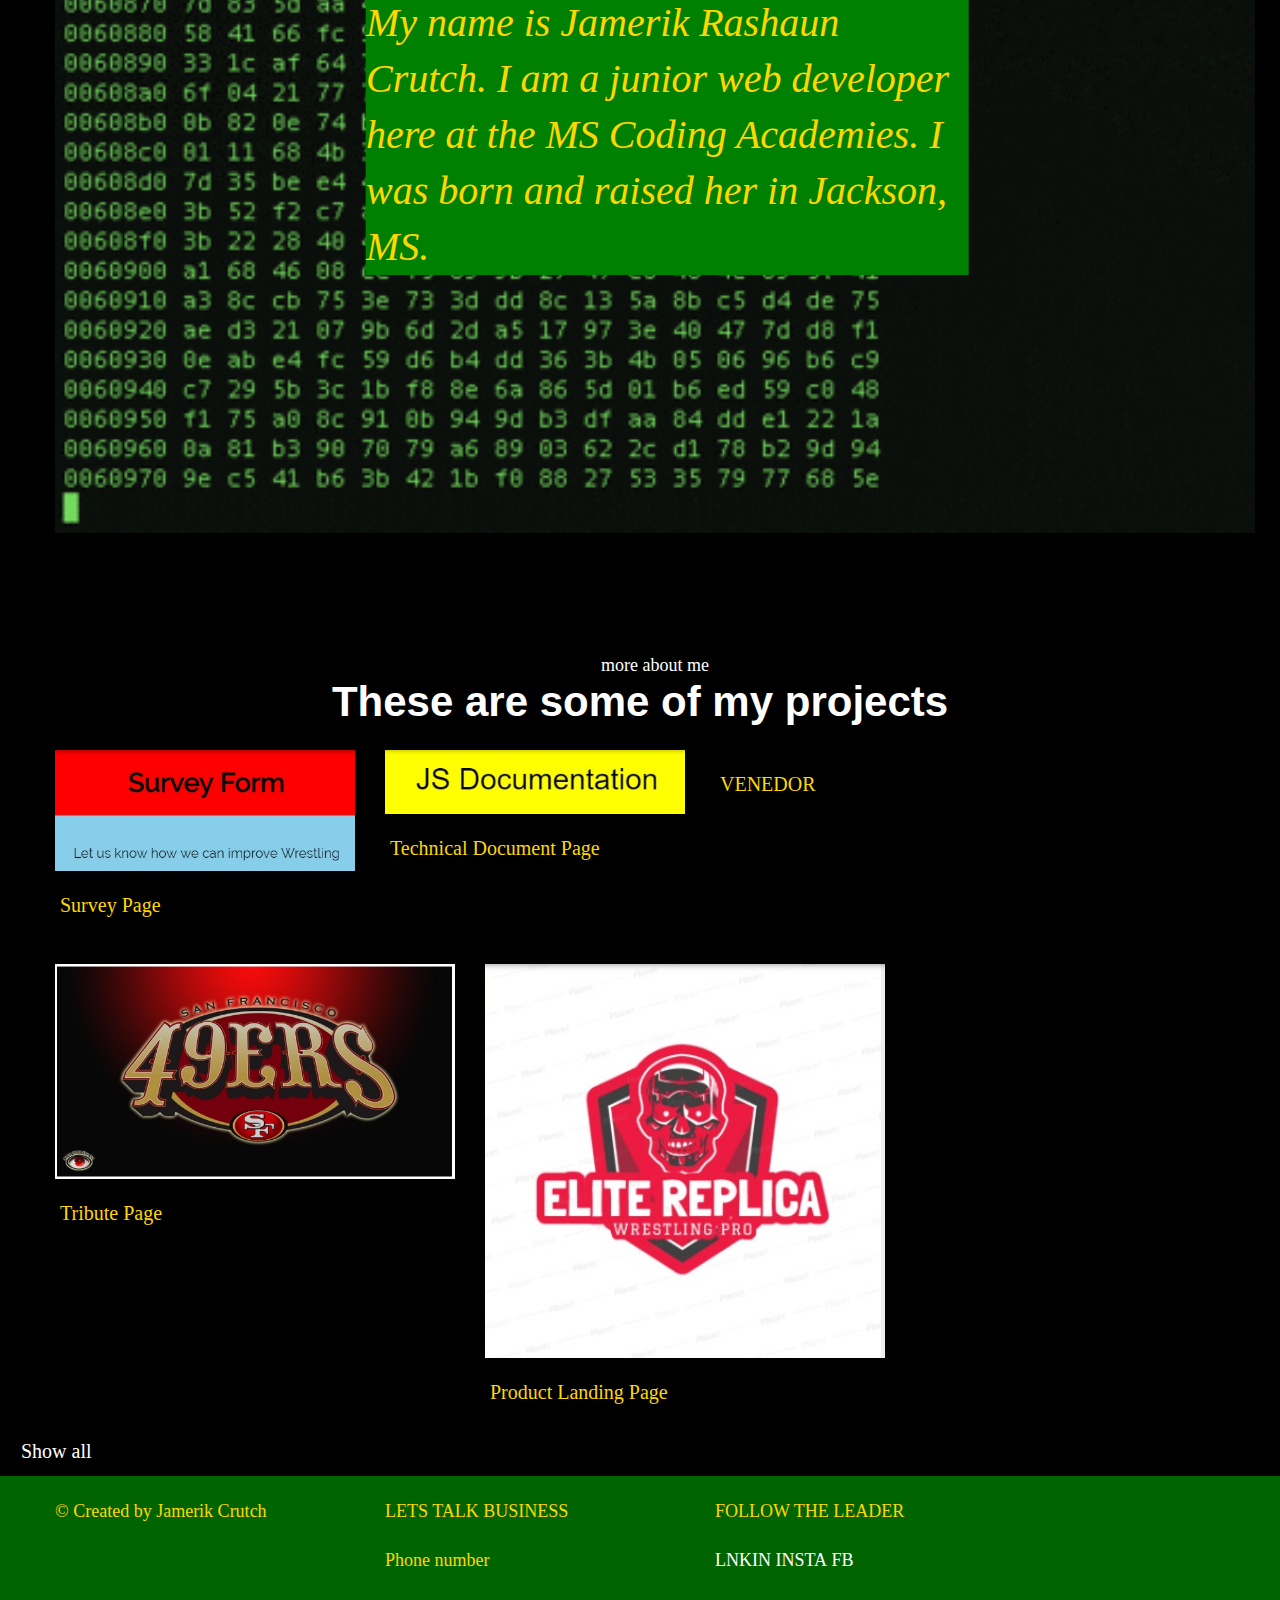
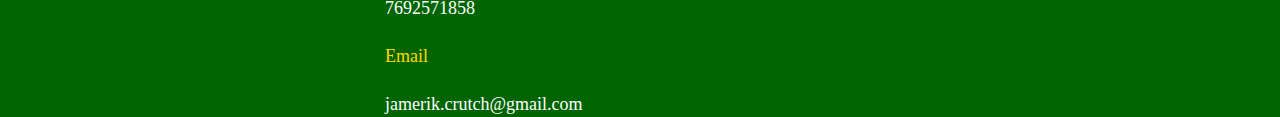
==== commit 7d032022: "(updated message)" ====
--- a/index.html
+++ b/index.html
@@ -44,6 +44,7 @@
                     <img src="media/giphy (1).gif" class="img-responsive" alt=""width="100%" srcset="">
                     <h2>Who's This Guy? </h2>
                     <p>My name is Jamerik Rashaun Crutch. I am a junior web developer here at the MS Coding Academies. I was born and raised her in Jackson, MS. </p>
+                    <a href="bio/index.html">more about me</a>
             </div>
         </div> 
     </div>
--- a/css/style.css
+++ b/css/style.css
@@ -7,8 +7,7 @@
 }
 .header{
     background-color: darkgreen;
-    top: 50%;
-    left: 50%;
+    /* s */
     
 }
 
@@ -76,6 +75,11 @@
     background-color:darkgreen;
 }
 @media screen and (min-width: 320px){
+   .header{
+    background-color: darkgreen;
+    top: 50%;
+    left: 50%;
+   }
     .nav-list {
         margin: 0 3rem;
         margin-left: 28px;
@@ -125,6 +129,11 @@
       } */
 }
 @media screen and (min-width: 375px){
+   .header{
+    background-color: darkgreen;
+    top: 50%;
+    left: 50%;
+   }
     .nav-list {
         margin: 0 5rem;
         margin-bottom: -31px;
@@ -169,6 +178,11 @@
       } */
 }
 @media screen and (min-width: 425px){
+   .header{
+    background-color: darkgreen;
+    top: 50%;
+    left: 50%;
+   }
     .nav-list {
         margin: 0 8rem;
         margin-bottom: -31px;
@@ -217,6 +231,11 @@
    
 }
 @media screen and (min-width: 768px){
+   .header{
+    background-color: darkgreen;
+    top: 50%;
+    left: 50%;
+   }
     .nav-list {
         margin: 0 1rem;
       }
@@ -260,6 +279,11 @@
         margin-bottom: 0px; 
 }
 @media screen and (min-width: 1024px){
+   .header{
+    background-color: darkgreen;
+    top: 50%;
+    left: 50%;
+   }
     .nav-list {
         margin: 0 1rem;
         margin-left: 115px;
@@ -296,7 +320,7 @@
         /* background-color: green; */
     }
     .pro h2{
-        margin-top: -400px;        
+        margin-top: 0px;        
         margin-bottom: 0px;
     /* .welcome-section > p {
         font-size: 2rem;
@@ -304,3 +328,53 @@
         font-style: italic;
       } */
 }
+@media screen and (min-width: 1440px){
+   .header{
+    background-color: darkgreen;
+    top: 50%;
+    left: 50%;
+   }
+    .nav-list {
+        margin: 0 1rem;
+        margin-left: 185px;
+      }
+    .links ul{
+        margin-left: 361px;
+        margin-top: -47px;
+    }  
+    .links p{
+        margin-left: 162px;
+    } 
+    .intro p{
+        margin-top: 25px;
+        margin-left:579px;
+        background-color: none;
+    }
+    .imge img{
+        margin-bottom: auto;
+    }
+    .imge p{
+        position: absolute;
+        top: 40%;
+        left: 43%;
+        transform: translate(-50%, -50%);
+        background-color: green;
+        margin-left: auto;
+        margin-right: auto;
+        
+    }
+    .imge h2{
+        position: absolute;
+        top: 25px;
+        left: 352px;
+        /* background-color: green; */
+    }
+    .pro h2{
+        margin-top: 0px;        
+        margin-bottom: 0px;
+    /* .welcome-section > p {
+        font-size: 2rem;
+        font-weight: 200;
+        font-style: italic;
+      } */
+}
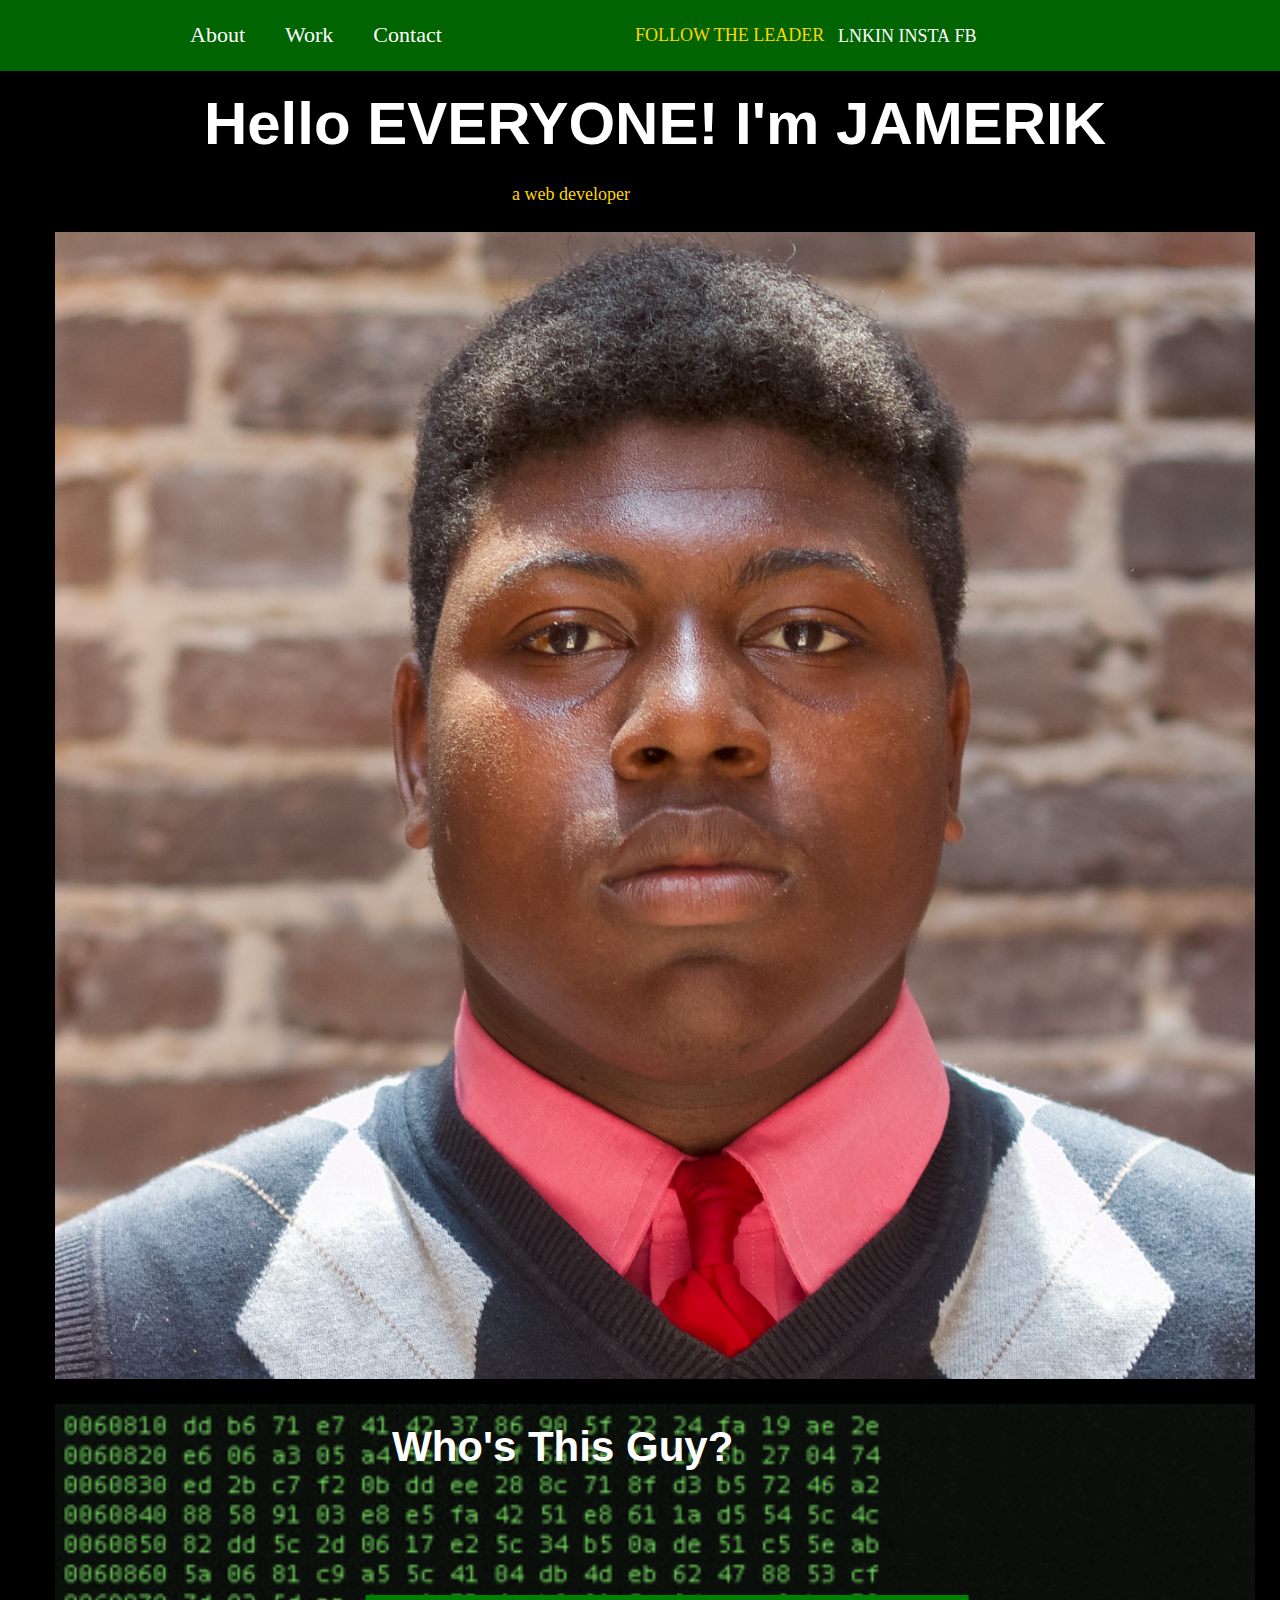
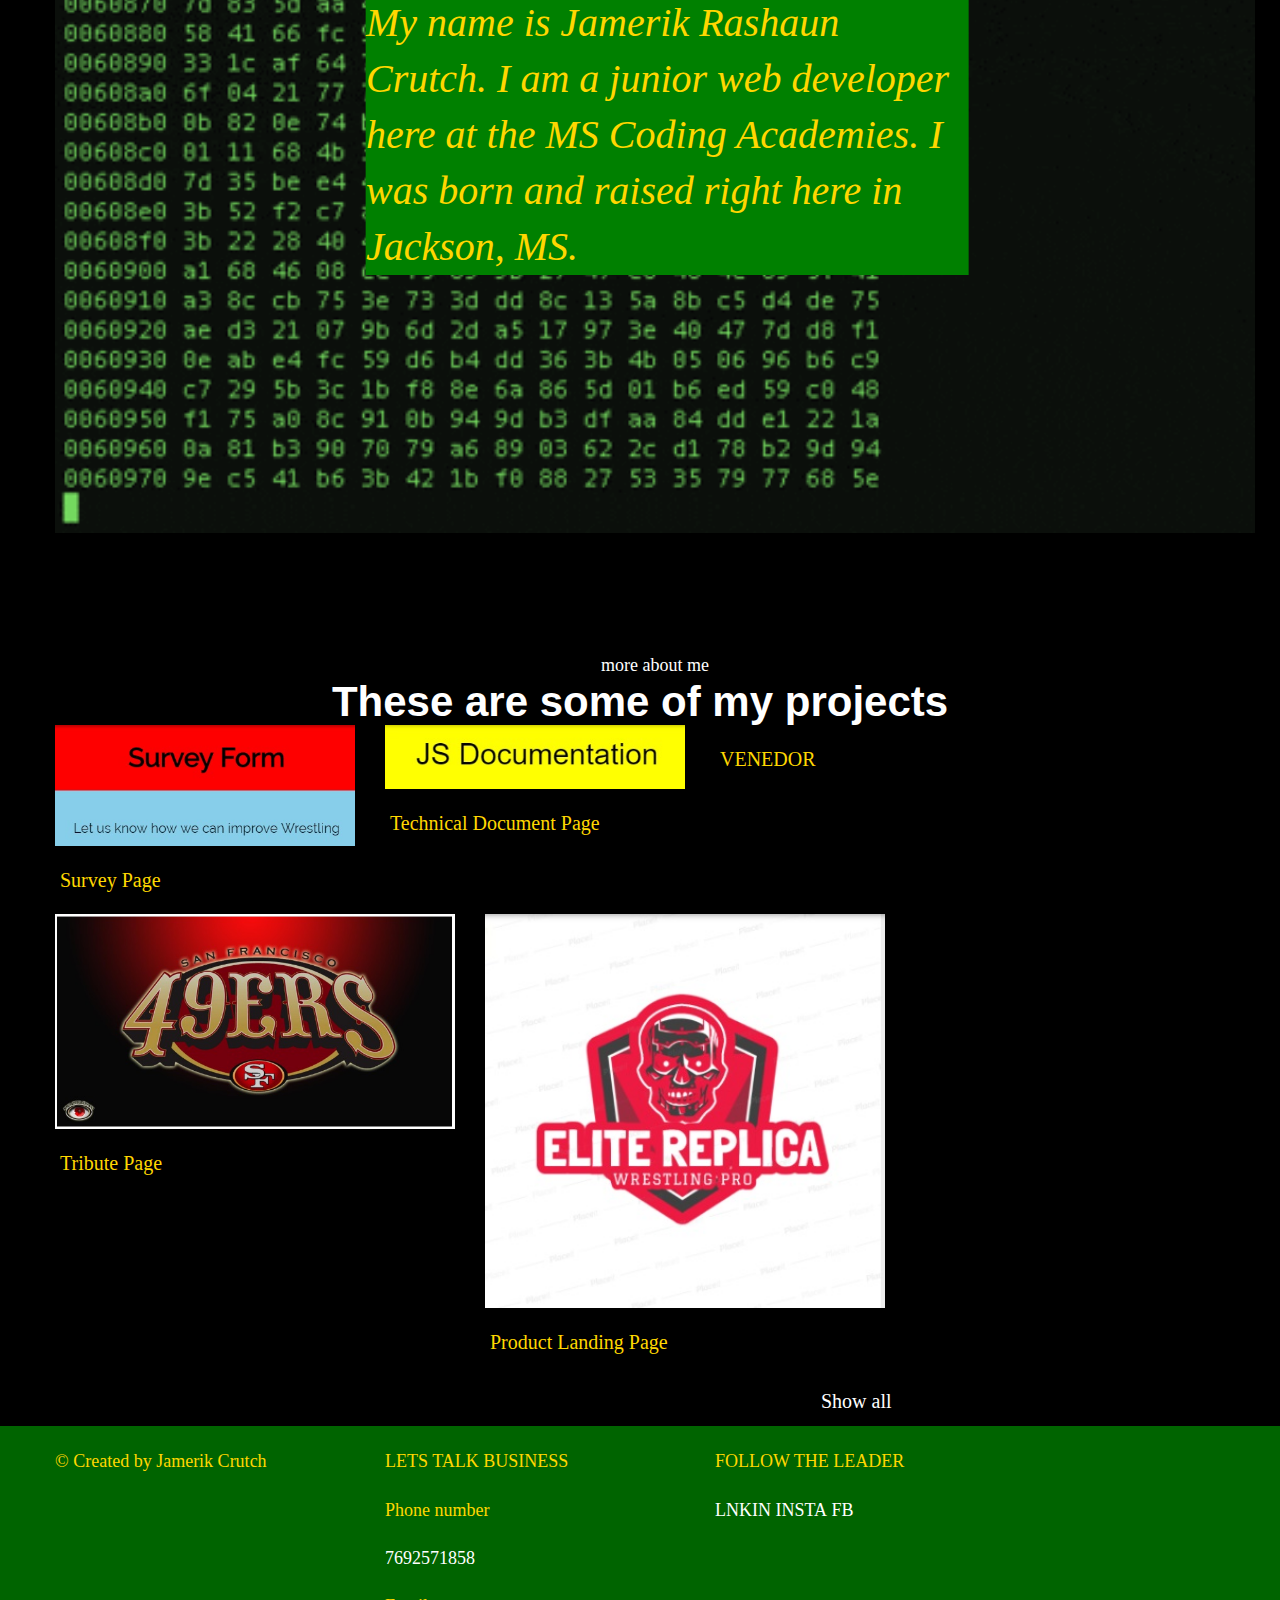
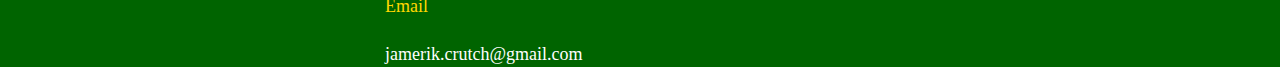
==== commit 340e2b07: "(updated message)" ====
--- a/index.html
+++ b/index.html
@@ -43,12 +43,12 @@
                     <section id="welcome-section" class="welcome-section">
                     <img src="media/giphy (1).gif" class="img-responsive" alt=""width="100%" srcset="">
                     <h2>Who's This Guy? </h2>
-                    <p>My name is Jamerik Rashaun Crutch. I am a junior web developer here at the MS Coding Academies. I was born and raised her in Jackson, MS. </p>
+                    <p>My name is Jamerik Rashaun Crutch. I am a junior web developer here at the MS Coding Academies. I was born and raised right here in Jackson, MS. </p>
                     <a href="bio/index.html">more about me</a>
+                </div>
             </div>
         </div> 
     </div>
-    
     <div class="content">
         <div class="container">
             <div class="pro row">
@@ -62,7 +62,7 @@
                                  
                         </p>
                         </a>
-                    </div>
+                </div>
                 <div class="col-sm-3">        
                     <a href="https://codepen.io/King_Jay1976/full/xvrEeW"
                     target="_blank" class="project project-tile"><img src="media/image (2).jpg" alt="">
@@ -74,15 +74,15 @@
                     </a>  
                 </div>   
                 <div class="col-sm-3">        
-                        <a href="file:///C:/Users/Coding%20Academy/Desktop/crutchlessons/venedor/index.html"
-                        target="_blank" class="project project-tile"><img src="media/image (7).png" alt="">
-                        <p class="project-title">
-                            
-                            VENEDOR
-                            
-                        </p> 
-                        </a>  
-                    </div> 
+                    <a href="file:///C:/Users/Coding%20Academy/Desktop/crutchlessons/venedor/index.html"
+                    target="_blank" class="project project-tile"><img src="media/image (7).png" alt="">
+                    <p class="project-title">
+                        
+                        VENEDOR
+                        
+                    </p> 
+                    </a>  
+                </div> 
             </div> 
             <div class="row">    
                 <div class="col-sm-4">
--- a/css/style.css
+++ b/css/style.css
@@ -7,14 +7,17 @@
 }
 .header{
     background-color: darkgreen;
-    /* s */
+    /*  */
     
 }
-
+*,
+  *::before,
+  *::after {
+    box-sizing: content-box;
+  }
 li{
     display: inline;
     list-style: none;
-
 }
 .links a{
     display: inline;
@@ -59,6 +62,12 @@
     transform: translate(-50%, -50%);
     /* background-color: black; */
 }
+.btn {
+    display: inline-block;
+    padding: 1rem 2rem;
+    border-radius: 2px;
+    margin-left: 360px;
+  }
 p{
     margin: 23px;
     color: gold;
@@ -74,6 +83,7 @@
 .footer{
     background-color:darkgreen;
 }
+
 @media screen and (min-width: 320px){
    .header{
     background-color: darkgreen;
@@ -107,6 +117,12 @@
         bottom: 0px;
         /* transform: translate(0%, -113%); */
     }
+    .btn {
+        display: inline-block;
+        padding: 1rem 2rem;
+        border-radius: 2px;
+        margin-left: 800px;
+      }
     .imge p{
         position: absolute;
         top: 17%;
@@ -121,12 +137,7 @@
     .pro h2{
         margin-top: -400px;        
         margin-bottom: 0px;
-    }
-    /* .welcome-section > p {
-        font-size: 2rem;
-        font-weight: 200;
-        font-style: italic;
-      } */
+    
 }
 @media screen and (min-width: 375px){
    .header{
@@ -153,6 +164,12 @@
     .imge img{
         margin-bottom: 383px;
     }
+    .btn {
+        display: inline-block;
+        padding: 1rem 2rem;
+        border-radius: 2px;
+        margin-left: 800px;
+      }
     .imge p{
         position: absolute;
         top: 19%;
@@ -170,12 +187,6 @@
     }.pro h2{
         margin-top: -400px;        
         margin-bottom: -48px;
-
-    /* .welcome-section > p {
-        font-size: 2rem;
-        font-weight: 200;
-        font-style: italic;
-      } */
 }
 @media screen and (min-width: 425px){
    .header{
@@ -202,6 +213,12 @@
     .imge img{
         margin-bottom: 383px;
     }
+    .btn {
+        display: inline-block;
+        padding: 1rem 2rem;
+        border-radius: 2px;
+        margin-left: 800px;
+      }
     .imge p{
         position: absolute;
         top: 18%;
@@ -210,7 +227,6 @@
         background-color: black;
         margin-left: auto;
         margin-right: auto;
-        
     }
     .imge h2{
         position: absolute;
@@ -219,12 +235,7 @@
     }
     .pro h2{
         margin-top: -390px;        
-        margin-bottom: -45px;
-    /* .welcome-section > p {
-        font-size: 2rem;
-        font-weight: 200;
-        font-style: italic;
-      } */
+        margin-bottom: -45px
 }
 .project-title{
     margin: 0px;
@@ -254,6 +265,12 @@
     .imge img{
         margin-bottom: auto;
     }
+    .btn {
+        display: inline-block;
+        padding: 1rem 2rem;
+        border-radius: 2px;
+        margin-left: 800px;
+      }
     .imge p{
         position: absolute;
         top: 40%;
@@ -262,7 +279,6 @@
         background-color: black;
         margin-left: auto;
         margin-right: auto;
-        
     }
     .imge h2{
         position: absolute;
@@ -303,6 +319,12 @@
     .imge img{
         margin-bottom: auto;
     }
+    .btn {
+        display: inline-block;
+        padding: 1rem 2rem;
+        border-radius: 2px;
+        margin-left: 800px;
+      }
     .imge p{
         position: absolute;
         top: 37%;
@@ -322,11 +344,6 @@
     .pro h2{
         margin-top: 0px;        
         margin-bottom: 0px;
-    /* .welcome-section > p {
-        font-size: 2rem;
-        font-weight: 200;
-        font-style: italic;
-      } */
 }
 @media screen and (min-width: 1440px){
    .header{
@@ -353,6 +370,12 @@
     .imge img{
         margin-bottom: auto;
     }
+    .btn {
+        display: inline-block;
+        padding: 1rem 2rem;
+        border-radius: 2px;
+        margin-left: 800px;
+      }
     .imge p{
         position: absolute;
         top: 40%;
@@ -372,9 +395,5 @@
     .pro h2{
         margin-top: 0px;        
         margin-bottom: 0px;
-    /* .welcome-section > p {
-        font-size: 2rem;
-        font-weight: 200;
-        font-style: italic;
-      } */
-}
+    }
+}--- a/css/style2.css
+++ b/css/style2.css
@@ -14,17 +14,13 @@
   }
   
   /* box-sizing and font sizing */
-  *,
-  *::before,
-  *::after {
-    box-sizing: content-box;
-  }
-  
-  html {
+  /*  */
+  
+  /* html {
     box-sizing: border-box;
     font-size: 62.5%;
     scroll-behavior: smooth;
-  }
+  } */
   
   
   @media (max-width: 75em) {
@@ -208,11 +204,12 @@
     padding: 2rem 0.5rem;
   }
   
-  .btn {
+  /* .btn {
     display: inline-block;
     padding: 1rem 2rem;
     border-radius: 2px;
-  }
+    margin-left: 800px;
+  } */
   
   .btn-show-all {
     font-size: 2rem;
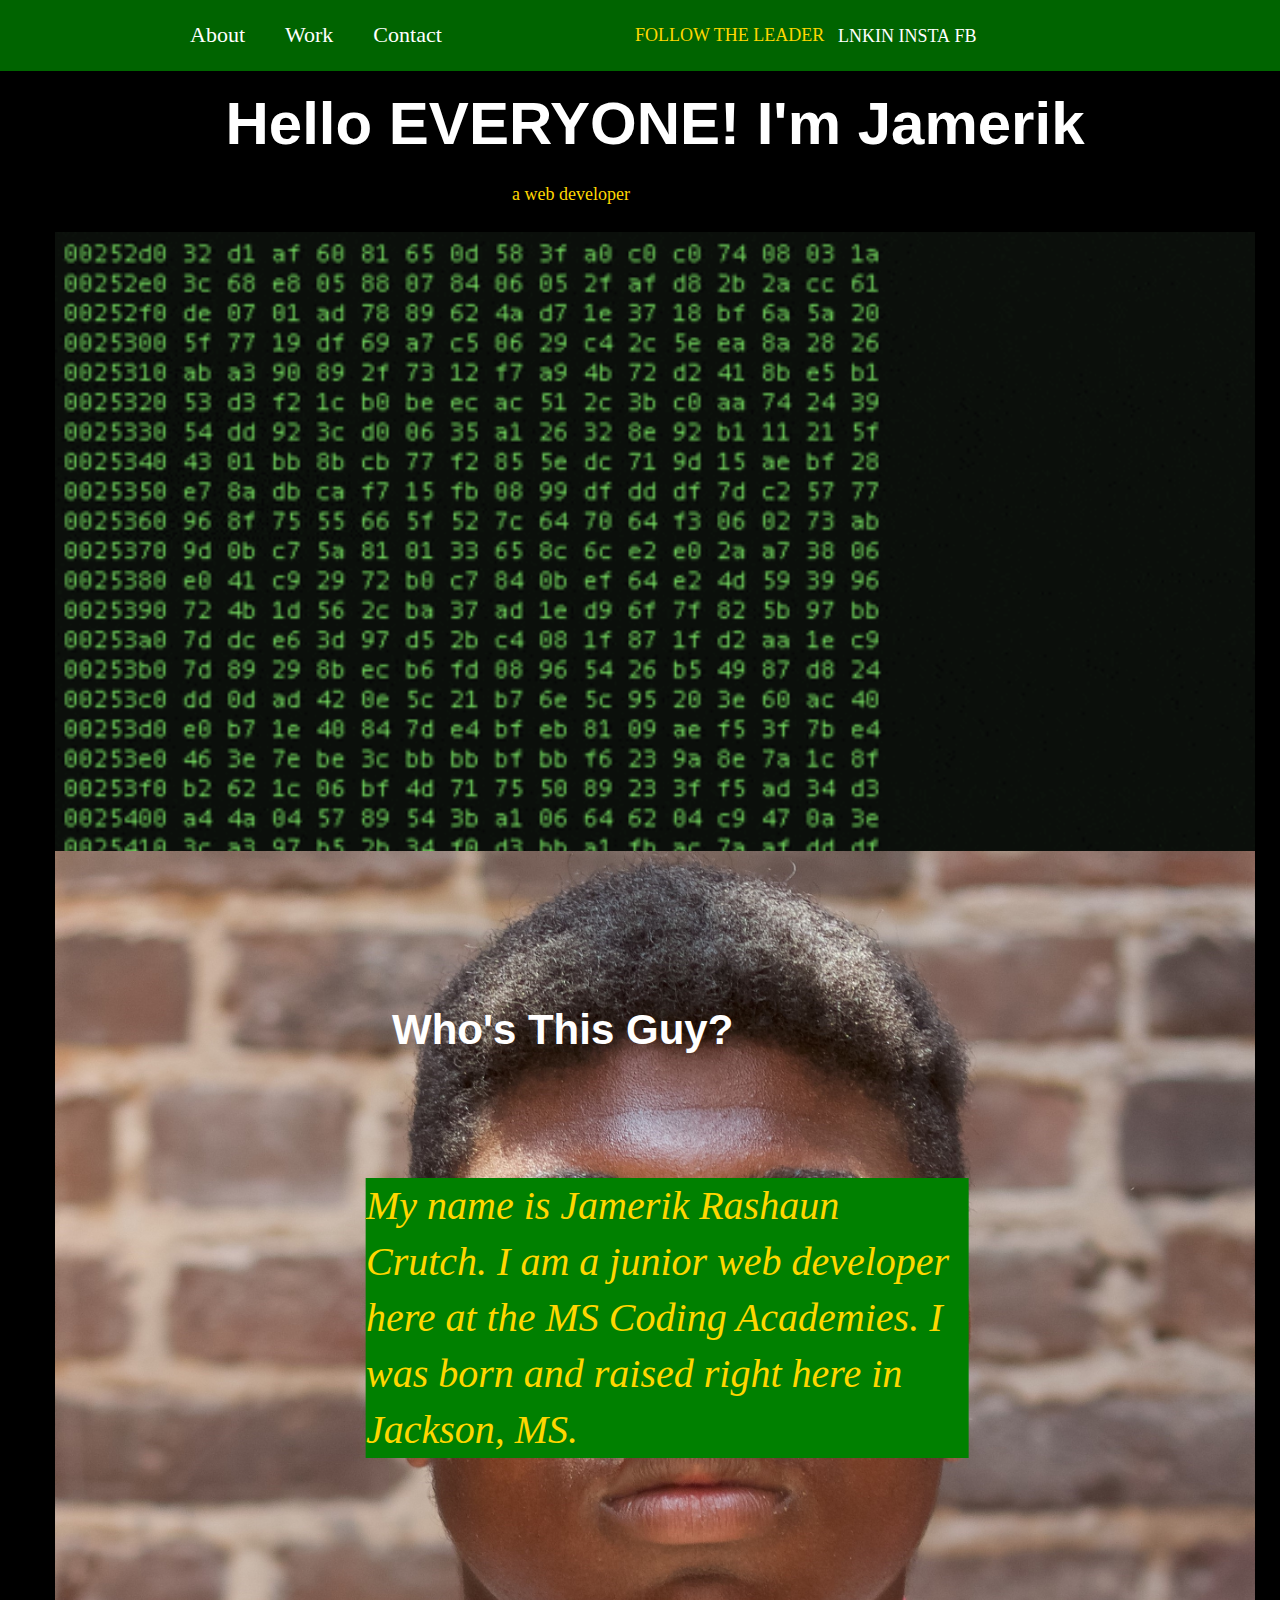
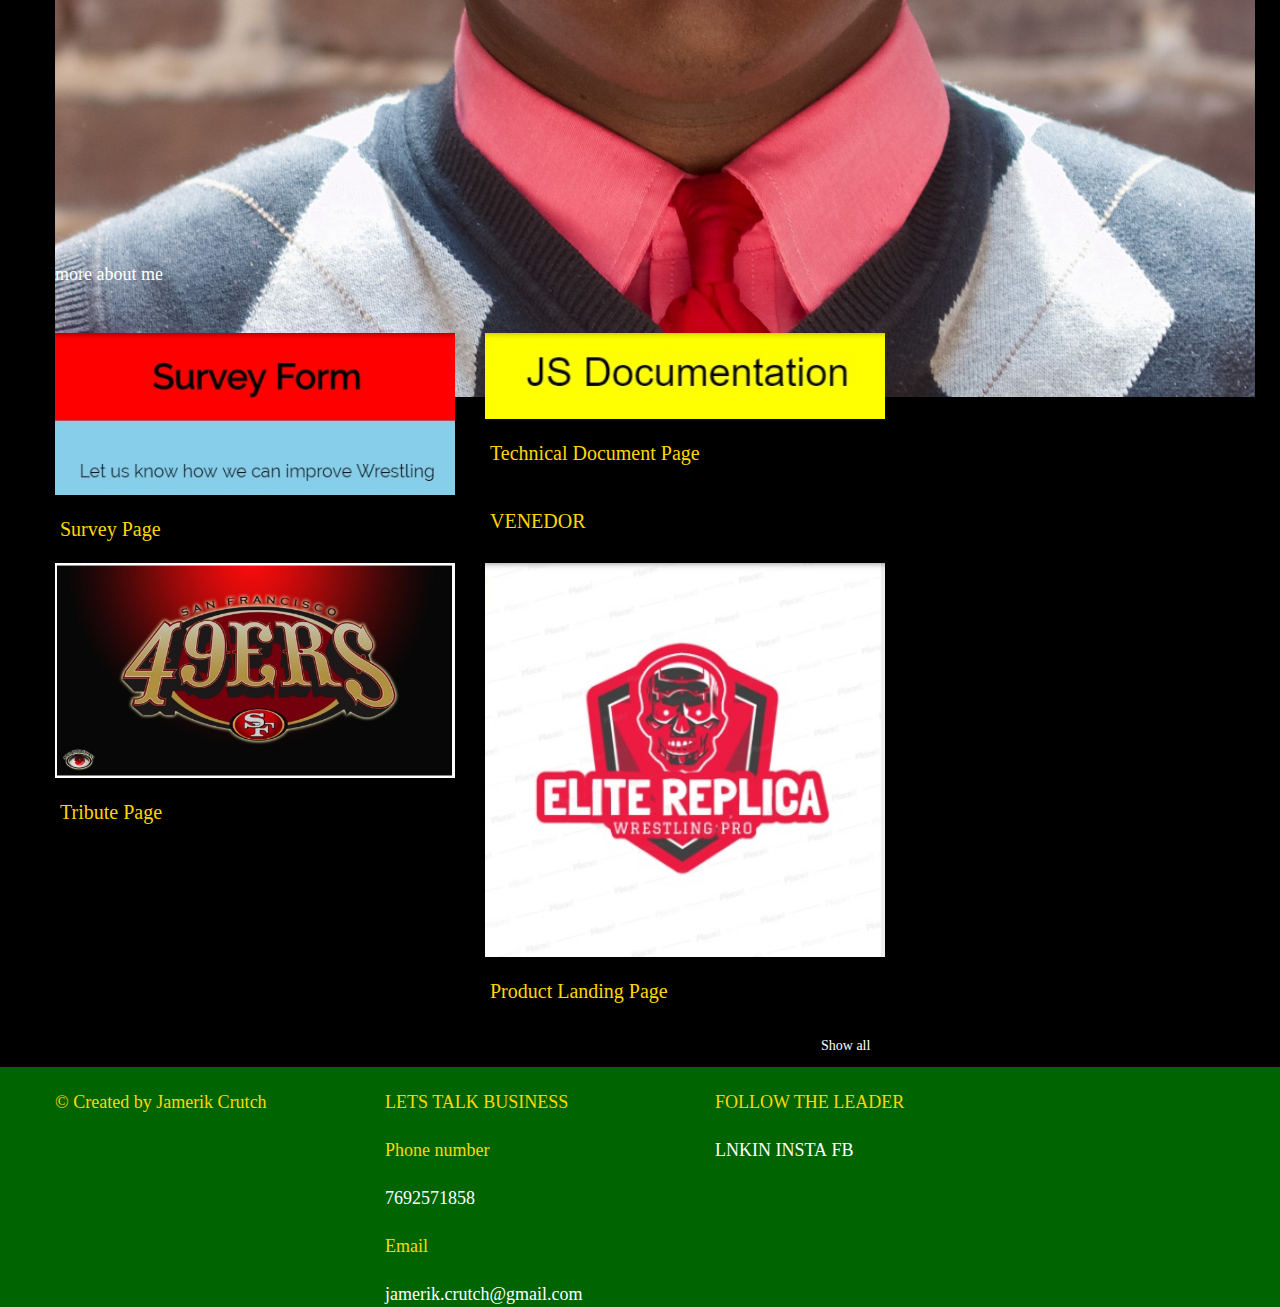
==== commit 9850fcb1: "(updated message)" ====
--- a/index.html
+++ b/index.html
@@ -35,16 +35,20 @@
         <div class="container">
             <div class="row">
                 <div class="intro col-sm-12">
-                    <h1>Hello EVERYONE! I'm JAMERIK</h1>
+                    <h1>Hello EVERYONE! I'm Jamerik</h1>
                     <p>a web developer</p>
-                    <img src="media/Jamerik Crutch2.jpg " class="img-responsive"  alt="" width="360px"> 
+                    <img src="media/giphy (1).gif" class="img-responsive" alt="" width="360px" srcset="">
                 </div>
                 <div class="imge col-sm-12">  
                     <section id="welcome-section" class="welcome-section">
-                    <img src="media/giphy (1).gif" class="img-responsive" alt=""width="100%" srcset="">
+                    <img src="media/Jamerik Crutch2.jpg " class="img-responsive" width="100%"alt="" > 
                     <h2>Who's This Guy? </h2>
                     <p>My name is Jamerik Rashaun Crutch. I am a junior web developer here at the MS Coding Academies. I was born and raised right here in Jackson, MS. </p>
-                    <a href="bio/index.html">more about me</a>
+                </div>
+            </div>
+            <div class="row">
+                <div class="more col-sm-12">
+                    <a href="bio/index.html">more about me</a> 
                 </div>
             </div>
         </div> 
@@ -52,9 +56,9 @@
     <div class="content">
         <div class="container">
             <div class="pro row">
+                <section id="projects" class="projects-section"></section>
                 <h2>These are some of my projects</h2>
-                <div class="col-sm-3">
-                    <section id="projects" class="projects-section">
+                <div class="col-sm-4">
                         <a href="https://codepen.io/King_Jay1976/full/NQpWjJ?editors=1000#0" target="_blank" class="project 1"><img src="media/image (3).jpg" alt=""> 
                         <p class="project-title">
                             
@@ -63,7 +67,7 @@
                         </p>
                         </a>
                 </div>
-                <div class="col-sm-3">        
+                <div class="col-sm-4">        
                     <a href="https://codepen.io/King_Jay1976/full/xvrEeW"
                     target="_blank" class="project project-tile"><img src="media/image (2).jpg" alt="">
                     <p class="project-title">
@@ -73,9 +77,9 @@
                     </p> 
                     </a>  
                 </div>   
-                <div class="col-sm-3">        
+                <div class="col-sm-4">        
                     <a href="file:///C:/Users/Coding%20Academy/Desktop/crutchlessons/venedor/index.html"
-                    target="_blank" class="project project-tile"><img src="media/image (7).png" alt="">
+                    target="_blank" class="project project-tile"><img src="media/venedor.jpg" alt="">
                     <p class="project-title">
                         
                         VENEDOR
--- a/css/style2.css
+++ b/css/style2.css
@@ -81,7 +81,10 @@
     display: block;
     width: 100%;
   }
-  
+  .imge a{
+    margin-top: 0px;
+
+}
   /* nav */
   
   .nav {
@@ -211,19 +214,19 @@
     margin-left: 800px;
   } */
   
-  .btn-show-all {
+  /* .btn-show-all {
     font-size: 2rem;
     background: var(--main-gray);
     transition: background 0.3s ease-out;
   }
   
   .btn-show-all:hover {
-    background: red;
+    background: green;
   }
   
   .btn-show-all:hover > i {
     transform: translateX(2px);
-  }
+  } */
   
   .btn-show-all > i {
     margin-left: 10px;
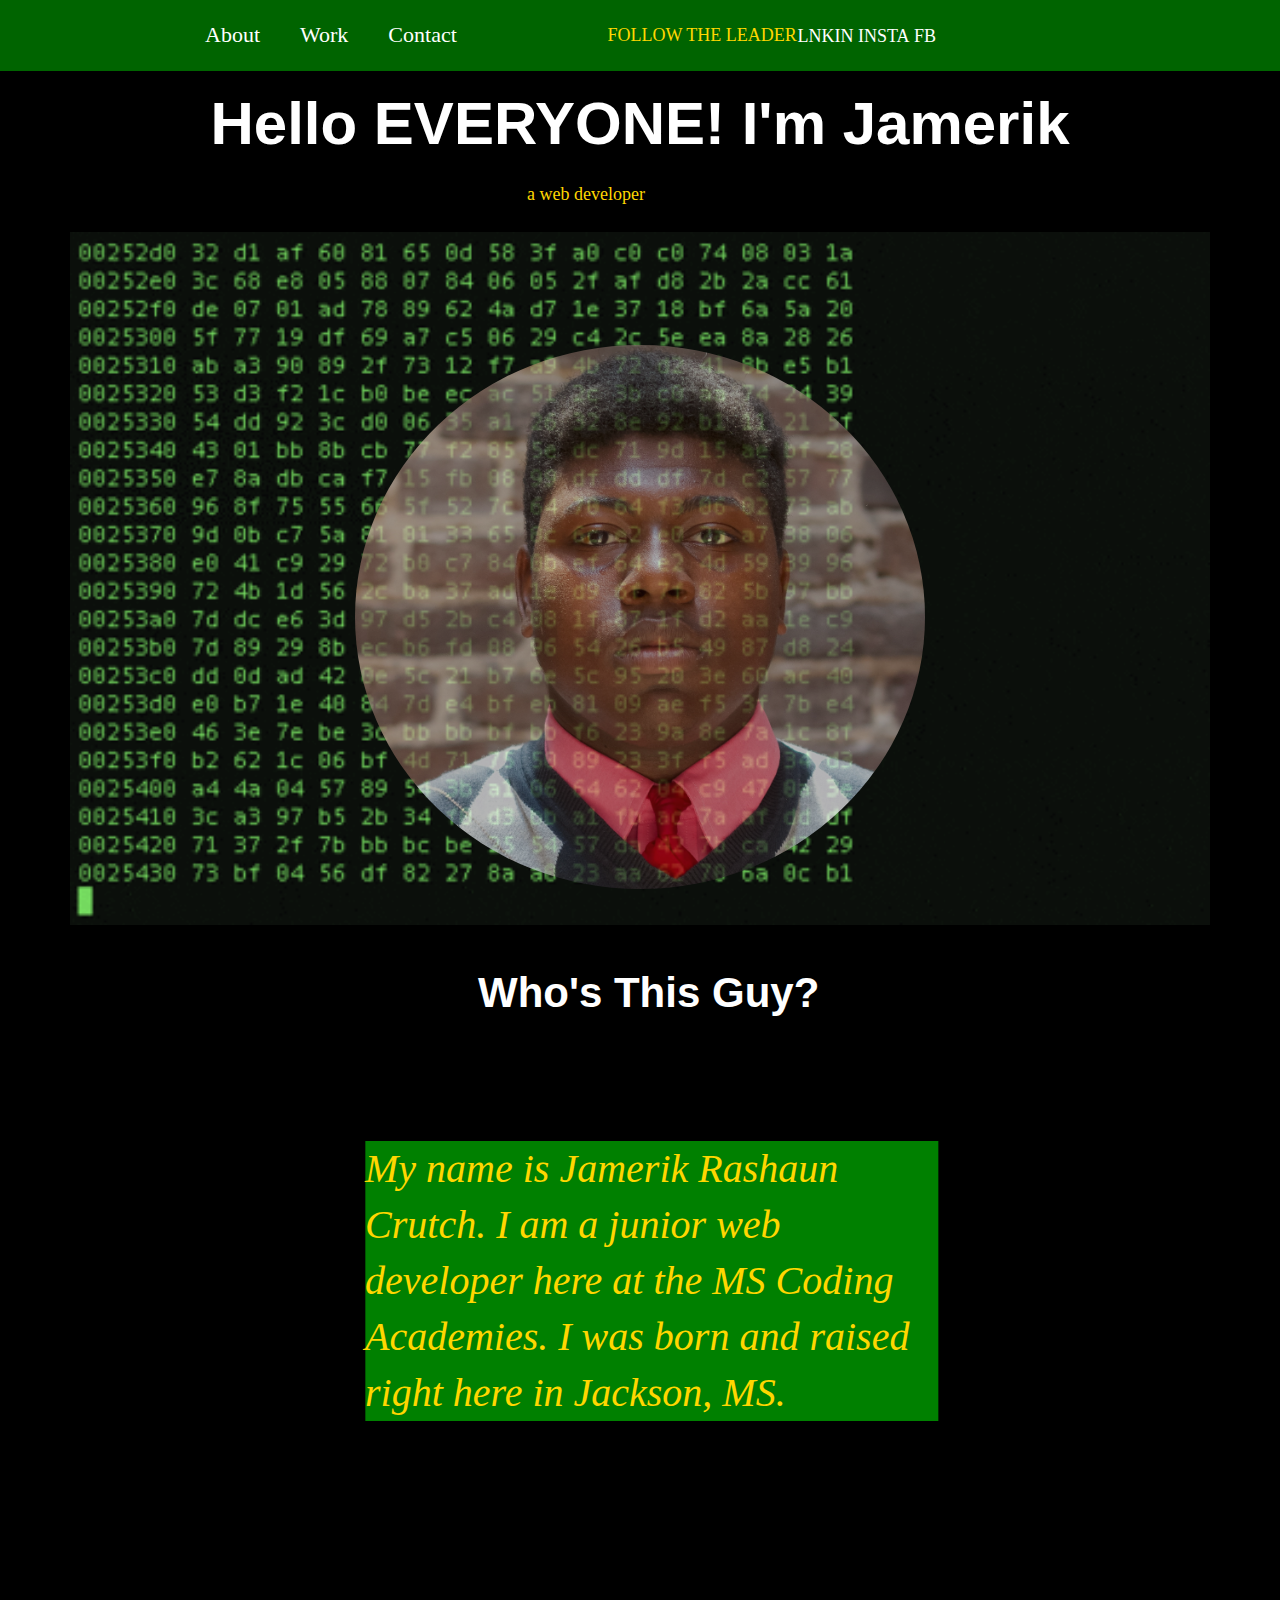
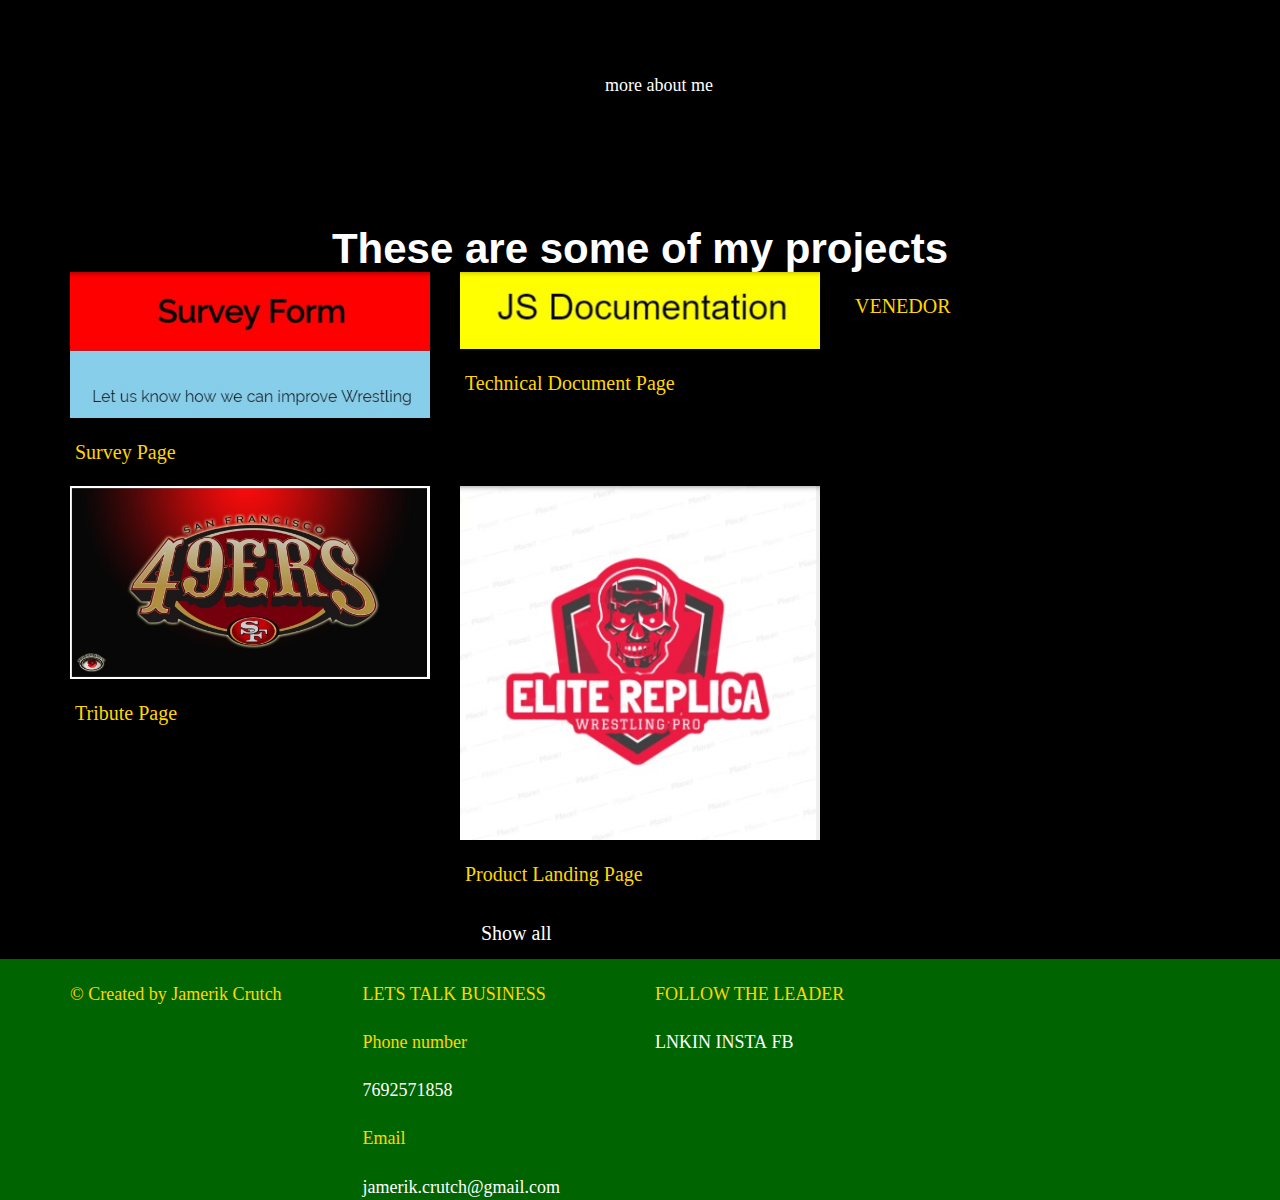
==== commit 8f7b7017: "(updated message)" ====
--- a/index.html
+++ b/index.html
@@ -108,7 +108,7 @@
     </div>
     
     <div class="show-all">
-        <a href="" class="btn btn-show-all" target="_blank">Show all</a>
+        <a href="https://github.com/Jamerik22" class="btn btn-show-all" target="_blank">Show all</a>
     </div>
     
     <section id="contact" class="contact">
--- a/css/style.css
+++ b/css/style.css
@@ -10,12 +10,8 @@
     /*  */
     
 }
-*,
-  *::before,
-  *::after {
-    box-sizing: content-box;
-  }
-li{
+
+li{ 
     display: inline;
     list-style: none;
 }
@@ -31,7 +27,7 @@
     display: inline;
     list-style: none;
 }
-.hero img{
+.intro img{
     display: block;
     margin-left: auto;
     margin-right: auto;
@@ -42,6 +38,11 @@
     margin-top: 25px;
     margin-left:333px;
     background-color: none;
+}
+.more a{
+    position: absolute;
+    margin-top: -152px;
+    margin-left: 565px;
 }
 .img{
     position: relative;
@@ -108,7 +109,15 @@
         background-color: none;
     }
     .imge img{
-        margin-bottom: 383px;
+        margin-bottom: 852px;
+        width: 50%;
+        border-radius: 70%;
+        opacity: 0.7;
+    }
+    .more a{
+        position: absolute;
+        margin-top: -453px;
+        margin-left: 95px;
     }
     .imge h2{
         position: absolute;
@@ -121,7 +130,7 @@
         display: inline-block;
         padding: 1rem 2rem;
         border-radius: 2px;
-        margin-left: 800px;
+        margin-left: 105px;
       }
     .imge p{
         position: absolute;
@@ -130,10 +139,10 @@
         transform: translate(-50%, -50%);
         background-color: black;
     }
-    .more a{
-        margin-top: 0px;
-
-    }
+    /* .imge a{
+        margin: 0px;
+
+    } */
     .pro h2{
         margin-top: -400px;        
         margin-bottom: 0px;
@@ -162,13 +171,15 @@
         background-color: none;
     }
     .imge img{
-        margin-bottom: 383px;
-    }
-    .btn {
-        display: inline-block;
-        padding: 1rem 2rem;
-        border-radius: 2px;
-        margin-left: 800px;
+        margin-bottom: 886px;
+        border-radius: 70%;
+        opacity: 0.7;
+    }
+    .btn {
+        display: inline-block;
+        padding: 1rem 2rem;
+        border-radius: 2px;
+        margin-left: 140px;
       }
     .imge p{
         position: absolute;
@@ -179,6 +190,11 @@
         margin-left: auto;
         margin-right: auto;
         
+    }
+    .more a{
+        position: absolute;
+        margin-top: -445px;
+        margin-left: 120px;
     }
     .imge h2{
         position: absolute;
@@ -211,13 +227,15 @@
         background-color: none;
     }
     .imge img{
-        margin-bottom: 383px;
-    }
-    .btn {
-        display: inline-block;
-        padding: 1rem 2rem;
-        border-radius: 2px;
-        margin-left: 800px;
+        margin-bottom: 881px;
+        border-radius: 70%;
+        opacity: 0.7;
+    }
+    .btn {
+        display: inline-block;
+        padding: 1rem 2rem;
+        border-radius: 2px;
+        margin-left: 160px;
       }
     .imge p{
         position: absolute;
@@ -228,6 +246,11 @@
         margin-left: auto;
         margin-right: auto;
     }
+    .more a{
+        position: absolute;
+        margin-top: -438px;
+        margin-left: 150px;
+    }
     .imge h2{
         position: absolute;
         top: 13px;
@@ -248,28 +271,30 @@
     left: 50%;
    }
     .nav-list {
-        margin: 0 1rem;
-      }
-    .links ul{
-        margin-left: 191px;
-        margin-top: -46px;
+        margin: 9px 9rem;
+      }
+    .links ul{
+        margin-left: 134px;
+        margin-top: -26px;
     }  
     .links p{
-        margin-left: 0px;
-    } 
-    .intro p{
-        margin-top: 25px;
-        margin-left:333px;
-        background-color: none;
-    }
-    .imge img{
-        margin-bottom: auto;
-    }
-    .btn {
-        display: inline-block;
-        padding: 1rem 2rem;
-        border-radius: 2px;
-        margin-left: 800px;
+        margin-left: 106px;
+    } 
+    .intro p{
+        margin-top: 25px;
+        margin-left: 315px;
+        background-color: none;
+    }
+    .imge img{
+        margin-bottom: 1117px;
+        border-radius: 70%;
+        opacity: 0.7;
+    }
+    .btn {
+        display: inline-block;
+        padding: 1rem 2rem;
+        border-radius: 2px;
+        margin-left: 340px;
       }
     .imge p{
         position: absolute;
@@ -280,10 +305,15 @@
         margin-left: auto;
         margin-right: auto;
     }
+    .more a{
+        position: absolute;
+        margin-top: -152px;
+        margin-left: 320px;
+    }
     .imge h2{
         position: absolute;
         top: 25px;
-        left: 275px;
+        left: 211px;
     }
      .welcome-section > p {
         font-size: 4rem;
@@ -305,7 +335,7 @@
         margin-left: 115px;
       }
     .links ul{
-        margin-left: 253px;
+        margin-left: 240px;
         margin-top: -47px;
     }  
     .links p{
@@ -317,13 +347,15 @@
         background-color: none;
     }
     .imge img{
-        margin-bottom: auto;
-    }
-    .btn {
-        display: inline-block;
-        padding: 1rem 2rem;
-        border-radius: 2px;
-        margin-left: 800px;
+        margin-bottom: 133%;
+        border-radius: 70%;
+        opacity: 0.7;
+    }
+    .btn {
+        display: inline-block;
+        padding: 1rem 2rem;
+        border-radius: 2px;
+        margin-left: 460px;
       }
     .imge p{
         position: absolute;
@@ -335,10 +367,15 @@
         margin-right: auto;
         
     }
+    .more a{
+        position: absolute;
+        margin-top: -152px;
+        margin-left: 535px;
+    }
     .imge h2{
         position: absolute;
         top: 25px;
-        left: 352px;
+        left: 423px;
         /* background-color: green; */
     }
     .pro h2{
@@ -347,49 +384,56 @@
 }
 @media screen and (min-width: 1440px){
    .header{
-    background-color: darkgreen;
-    top: 50%;
-    left: 50%;
-   }
+        background-color: darkgreen;
+        top: 50%;
+        left: 50%;
+    }
     .nav-list {
         margin: 0 1rem;
         margin-left: 185px;
       }
     .links ul{
-        margin-left: 361px;
+        margin-left: 318px;
         margin-top: -47px;
     }  
     .links p{
-        margin-left: 162px;
-    } 
-    .intro p{
-        margin-top: 25px;
-        margin-left:579px;
-        background-color: none;
-    }
-    .imge img{
-        margin-bottom: auto;
-    }
-    .btn {
-        display: inline-block;
-        padding: 1rem 2rem;
-        border-radius: 2px;
-        margin-left: 800px;
-      }
+        margin-left: 115px;
+    } 
+    .intro p{
+        margin-top: 25px;
+        margin-left: 513px;
+        background-color: none;
+    }
+    .imge img{
+        margin-bottom: 1481px;
+        border-radius: 70%;
+        opacity: 0.7;
+    }
+    .btn {
+        display: inline-block;
+        padding: 1rem 2rem;
+        border-radius: 2px;
+        margin-left: 650px;
+    }
     .imge p{
         position: absolute;
         top: 40%;
-        left: 43%;
+        left: 54%;
         transform: translate(-50%, -50%);
         background-color: green;
         margin-left: auto;
         margin-right: auto;
         
     }
+    .more a{
+        position: absolute;
+        margin-top: -152px;
+        margin-left: 565px;
+    }
     .imge h2{
         position: absolute;
         top: 25px;
-        left: 352px;
+        left: 473px;
         /* background-color: green; */
     }
     .pro h2{
--- a/css/style2.css
+++ b/css/style2.css
@@ -16,11 +16,11 @@
   /* box-sizing and font sizing */
   /*  */
   
-  /* html {
-    box-sizing: border-box;
-    font-size: 62.5%;
-    scroll-behavior: smooth;
-  } */
+html {
+  box-sizing: border-box;
+  font-size: 62.5%;
+  scroll-behavior: smooth;
+}
   
   
   @media (max-width: 75em) {
@@ -214,7 +214,7 @@
     margin-left: 800px;
   } */
   
-  /* .btn-show-all {
+  .btn-show-all {
     font-size: 2rem;
     background: var(--main-gray);
     transition: background 0.3s ease-out;
@@ -226,7 +226,7 @@
   
   .btn-show-all:hover > i {
     transform: translateX(2px);
-  } */
+  }
   
   .btn-show-all > i {
     margin-left: 10px;
@@ -296,7 +296,6 @@
   footer i {
     vertical-align: middle;
   }
-  
   @media (max-width: 28.75em) {
     footer {
       flex-direction: column;
